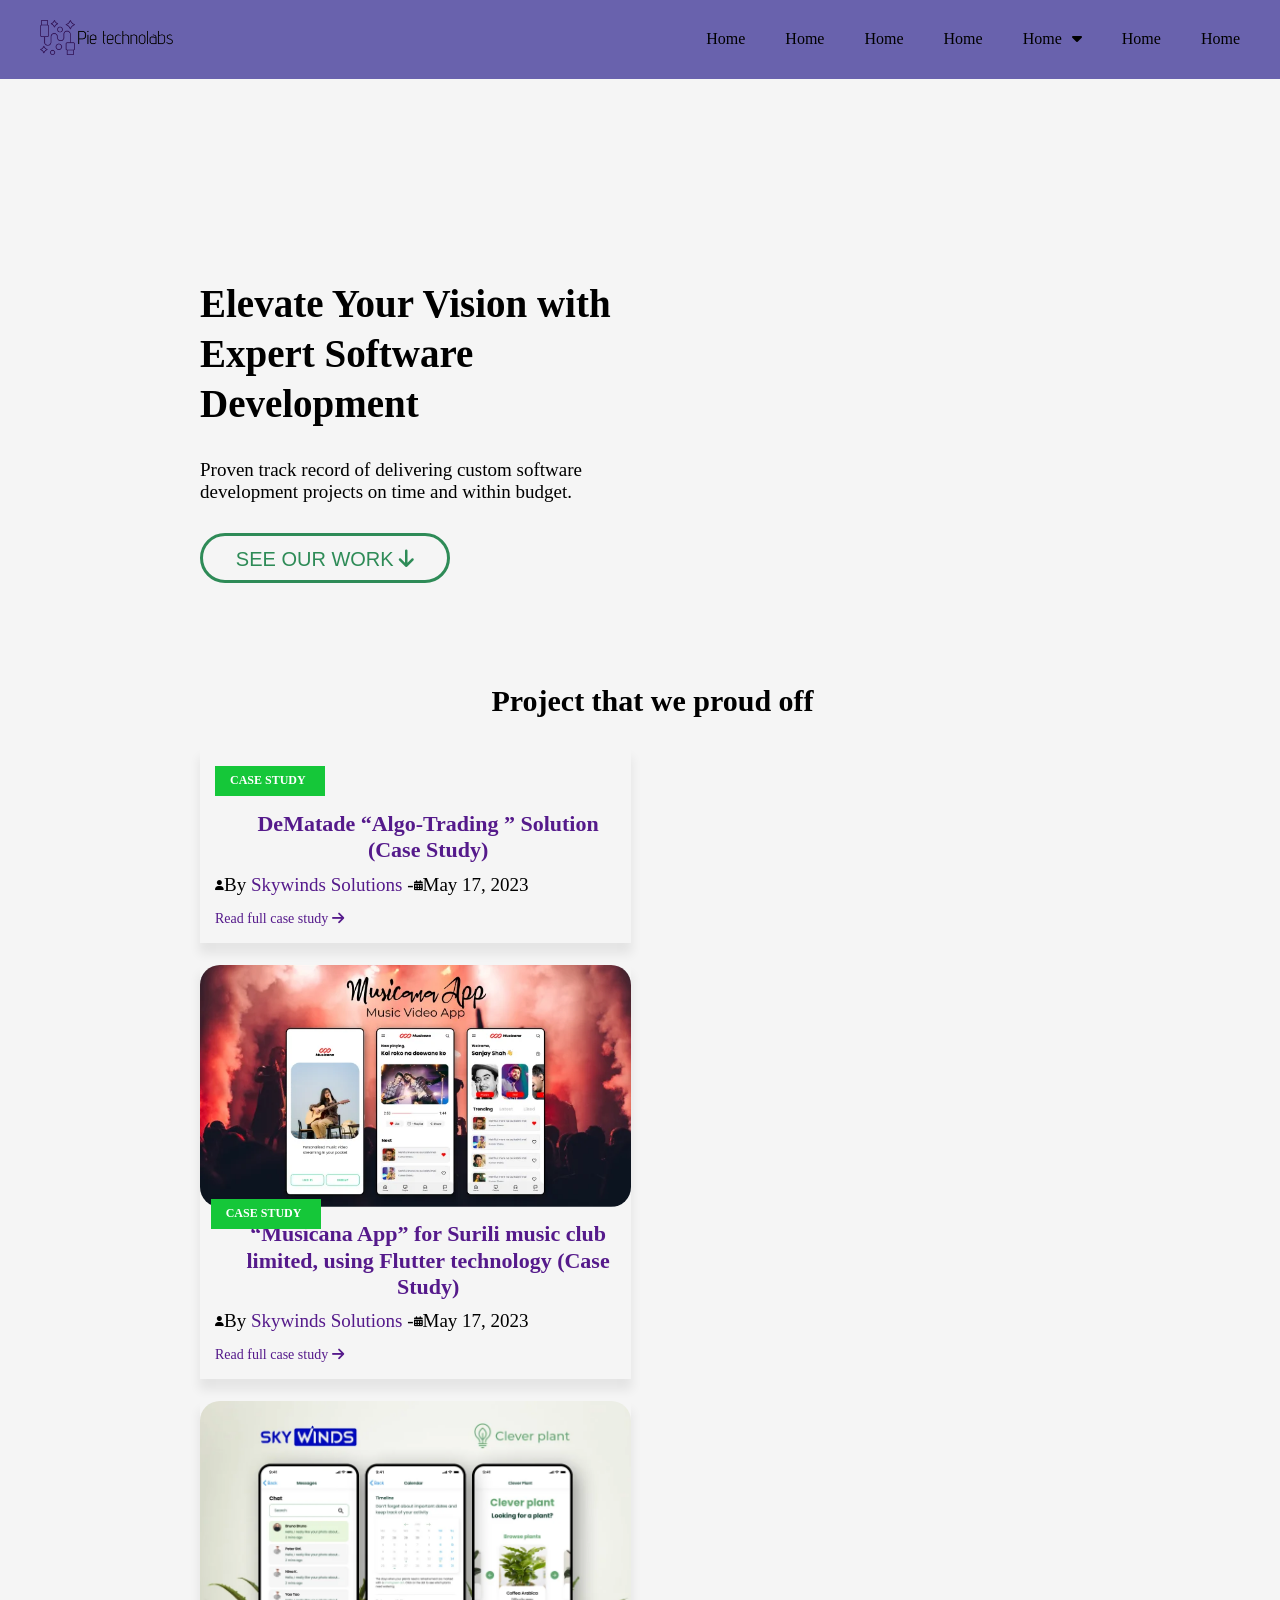
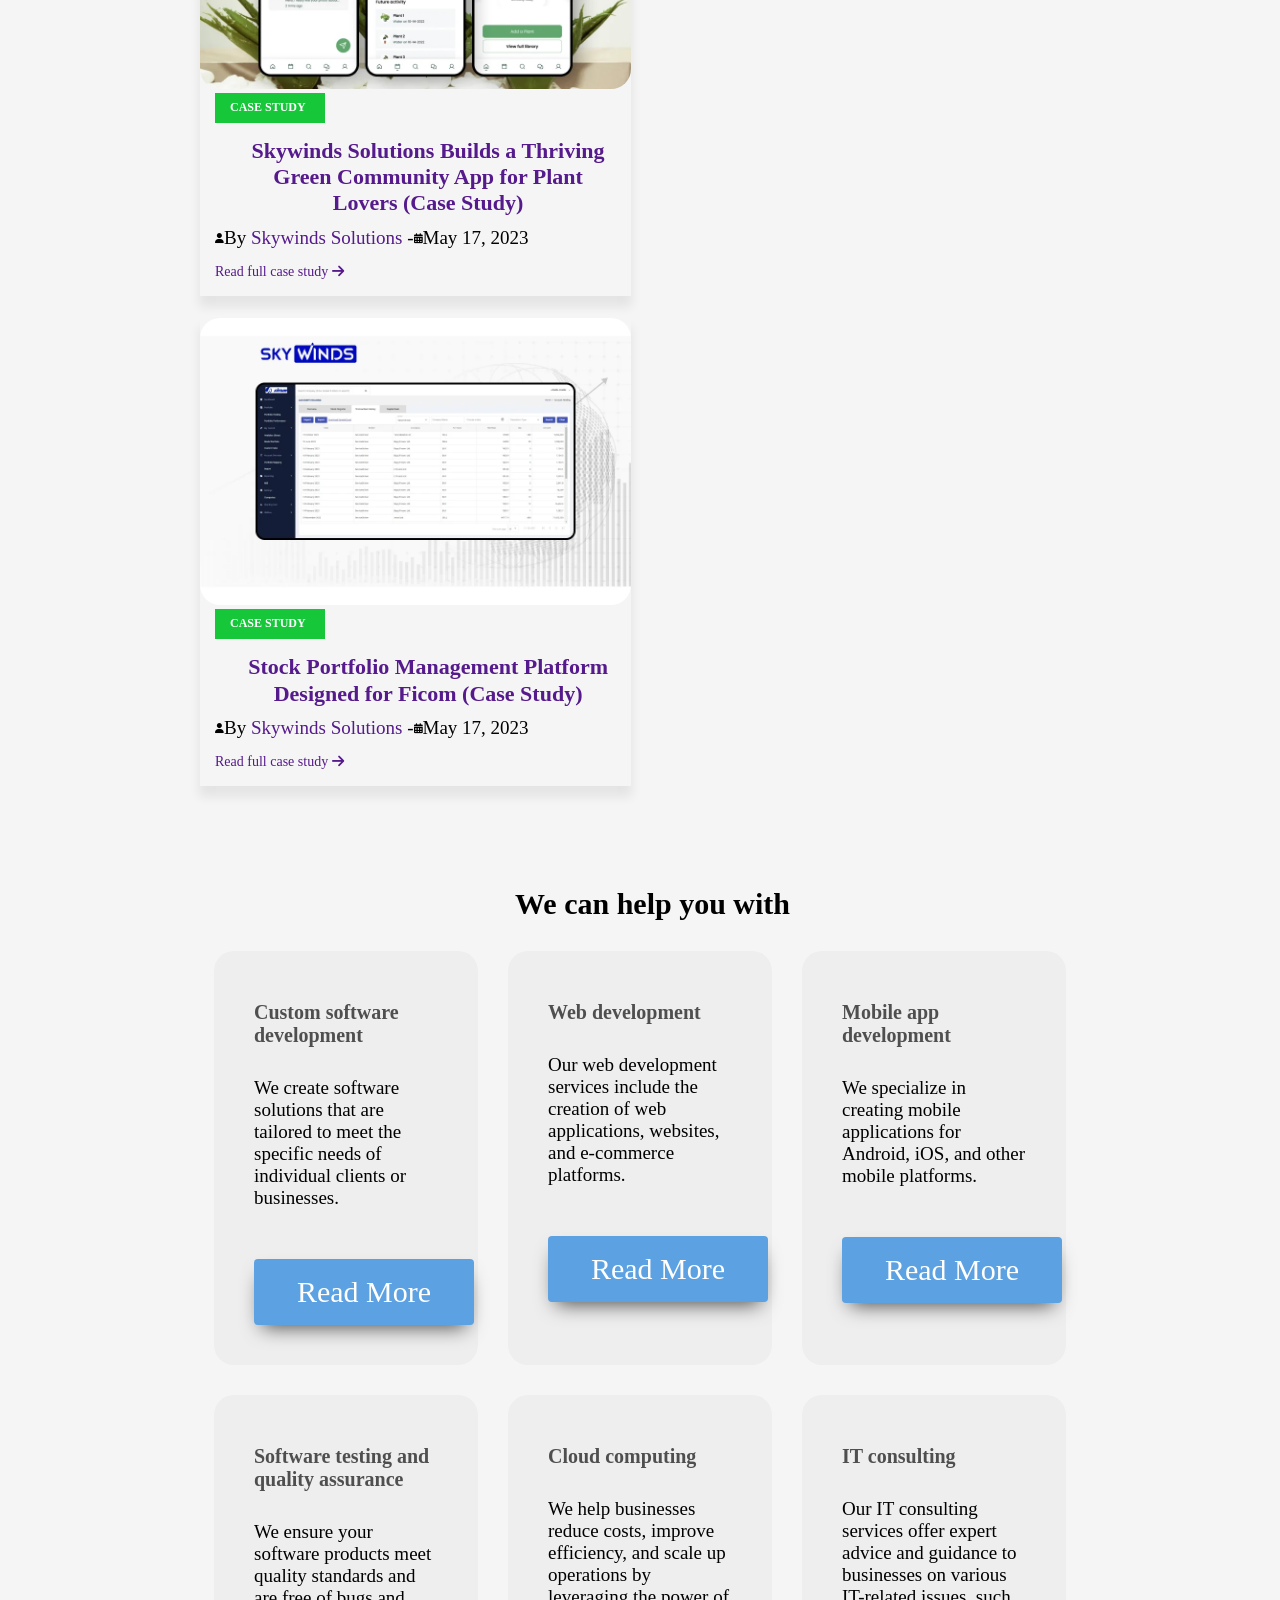
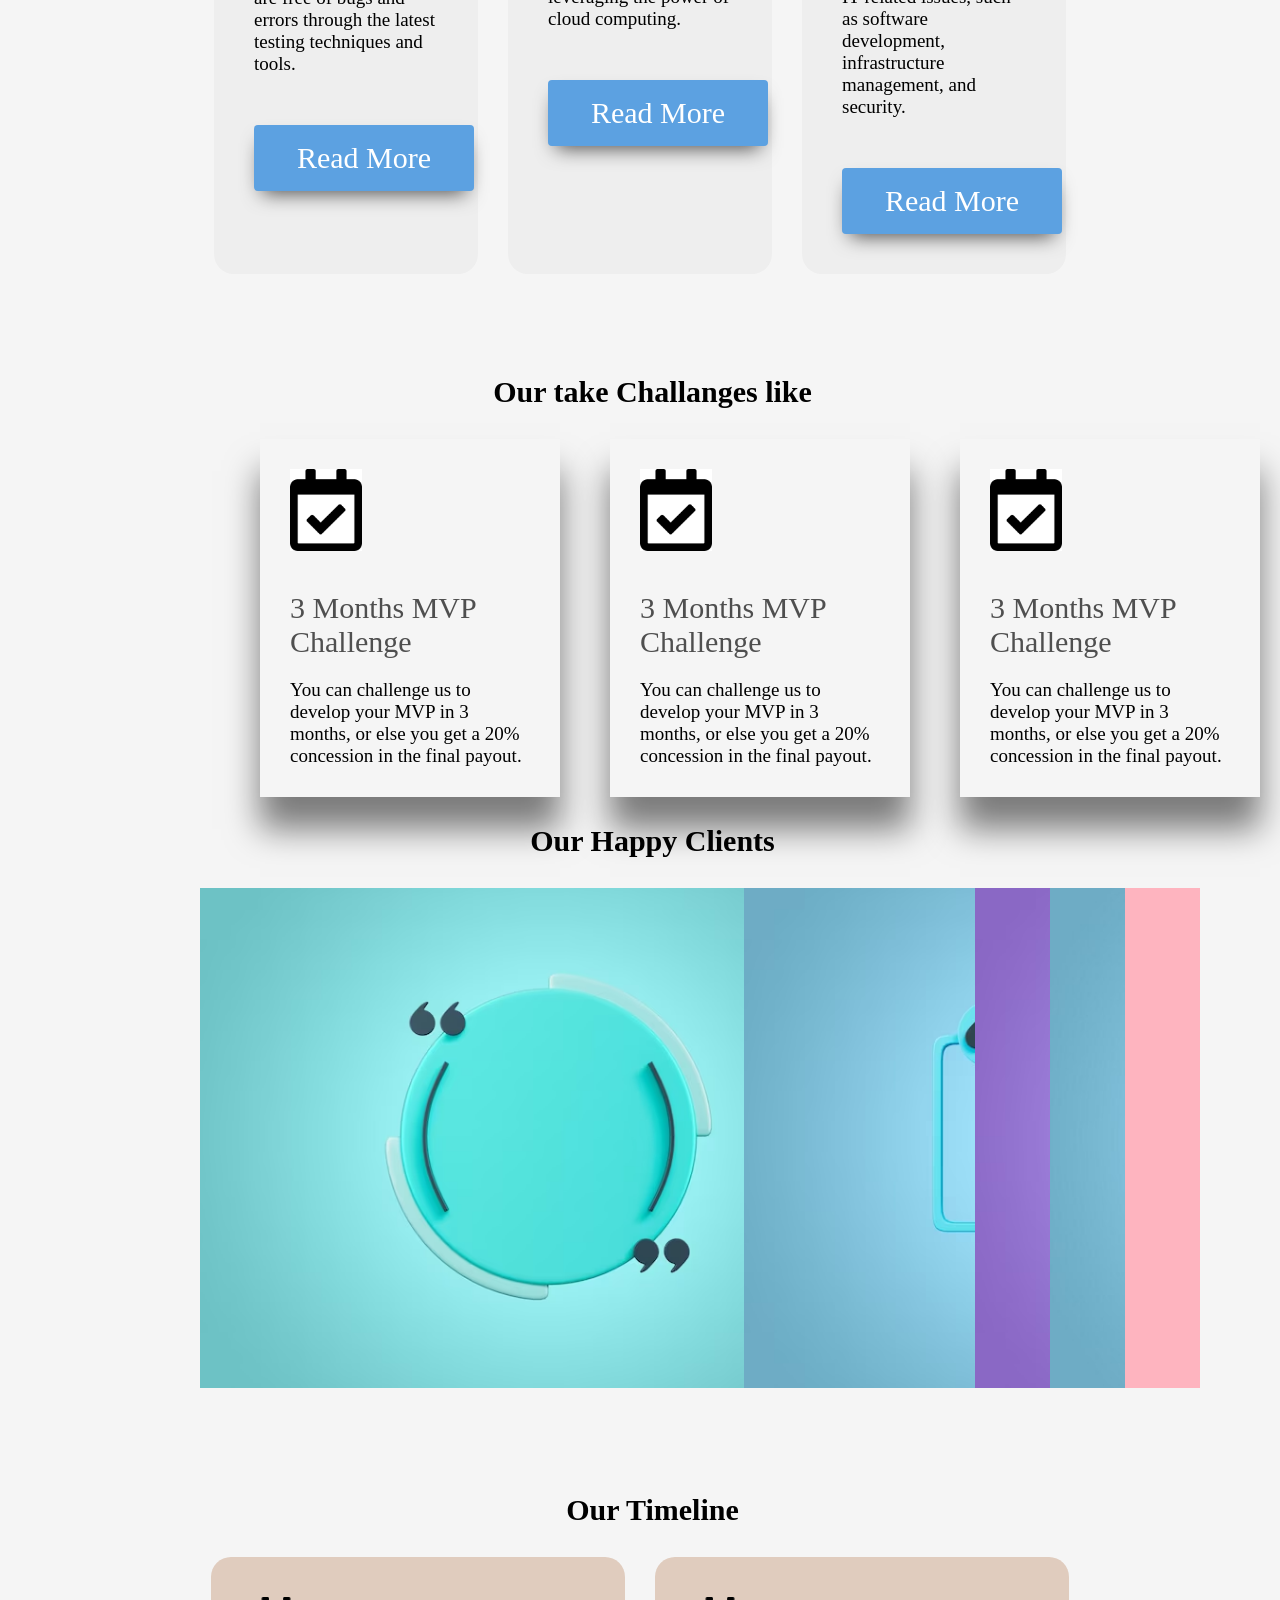
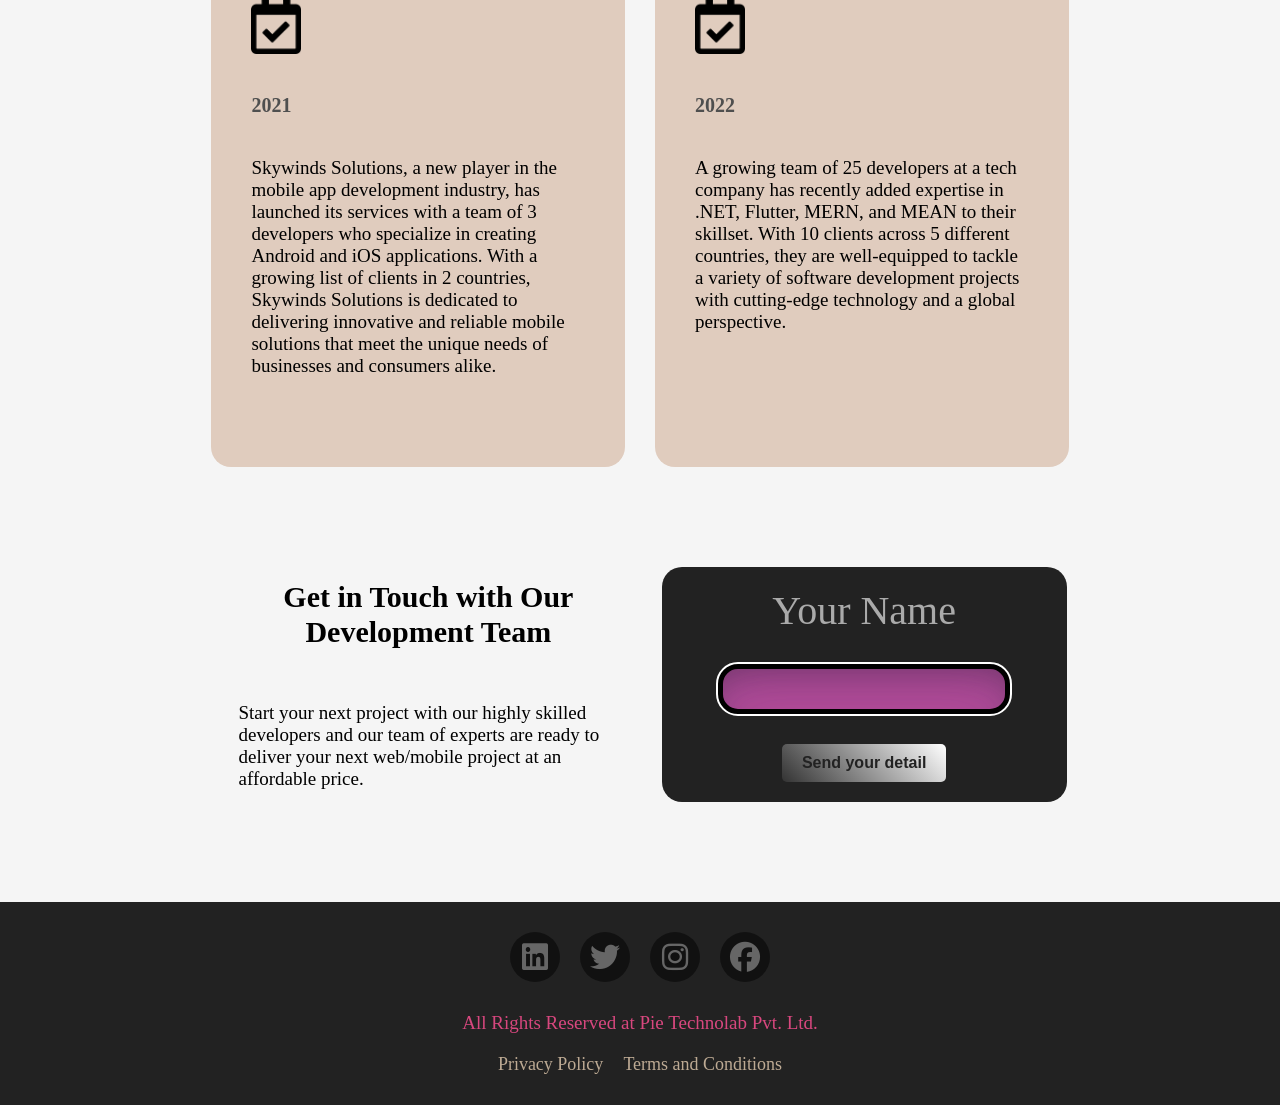
==== 01project/index.html @ 65b0c609 "pie-technolab" ====
<!DOCTYPE html>
<html lang="en">
  <head>
    <meta charset="UTF-8" />
    <meta name="viewport" content="width=device-width, initial-scale=1.0" />
    <title>Document</title>
    <!-- bootstrap css  -->
    <!-- <link
      href="https://cdn.jsdelivr.net/npm/bootstrap@5.3.2/dist/css/bootstrap.min.css"
      rel="stylesheet"
      integrity="sha384-T3c6CoIi6uLrA9TneNEoa7RxnatzjcDSCmG1MXxSR1GAsXEV/Dwwykc2MPK8M2HN"
      crossorigin="anonymous"
    /> -->
    <link rel="preconnect" href="https://fonts.googleapis.com" />
    <link rel="preconnect" href="https://fonts.gstatic.com" crossorigin />
    <link
      href="https://fonts.googleapis.com/css2?family=Merriweather+Sans&display=swap"
      rel="stylesheet"
    />
    <link
      rel="stylesheet"
      href="https://cdnjs.cloudflare.com/ajax/libs/font-awesome/6.5.1/css/all.min.css"
      integrity="sha512-DTOQO9RWCH3ppGqcWaEA1BIZOC6xxalwEsw9c2QQeAIftl+Vegovlnee1c9QX4TctnWMn13TZye+giMm8e2LwA=="
      crossorigin="anonymous"
      referrerpolicy="no-referrer"
    />
    <link rel="stylesheet" href="css/style.css" />
    <script src="https://code.jquery.com/jquery-3.6.3.min.js"></script>
    <script type="text/javascript" src="js/accordion.js"></script>
    <link rel="stylesheet" href="style.css" />
    <link rel="stylesheet" href="responsive.css" />
  </head>
  <body>
    <nav class="nav-bar">
      <div>
        <a href=""
          ><img
            src="../01project/image/pie-technolabs-high-resolution-logo-transparent (1).png"
            alt=""
            class="nav-logo"
        /></a>
      </div>
      <ul class="div-ul">
        <li><a href="">Home</a></li>
        <li><a href="">Home</a></li>
        <li><a href="">Home</a></li>
        <li><a href="">Home</a></li>
        <li class="nav-li" onclick="dropDown()">
          <a href="#">Home <i class="fa-solid fa-caret-down"></i></a>
          <ul id="sub-menu">
            <li><a href="#">home</a></li>
            <li><a href="#">home</a></li>
            <li><a href="#">home</a></li>
            <li><a href="#">home</a></li>
          </ul>
        </li>
        <li><a href="">Home</a></li>
        <li><a href="">Home</a></li>
      </ul>
    </nav>
    <div class="container container-1">
      <div class="text-1">
        <h1>Elevate Your Vision with Expert Software Development</h1>
        <p>
          Proven track record of delivering custom software development projects
          on time and within budget.
        </p>
        <a href="" class="work-button">
          See our Work <i class="fa-solid fa-arrow-down"></i>
        </a>
      </div>
      <div class="container-one-img">
        <img
          src="https://skywinds.tech/wp-content/uploads/2023/05/New-Banner-Image.jpg"
          alt=""
          class="banner-1"
        />
      </div>
    </div>
    <div class="container container-2">
      <h2>Project that we proud off</h2>
      <div class="card-container">
        <div class="card-main">
          <div class="stock-img-container">
            <a href=""
              ><img
                src="https://skywinds.tech/wp-content/uploads/2023/05/MicrosoftTeams-image-160-scaled.jpg"
                alt=""
                class="stock-img"
            /></a>
          </div>
          <a href="" class="case-study-a">CASE STUDY</a>
          <div class="card-contain">
            <a href="">
              <h2 class="h2-card">
                DeMatade “Algo-Trading ” Solution (Case Study)
              </h2></a
            >
            <div class="user-date">
              <i class="fa-solid fa-user"></i>
              <p>By <a href="">Skywinds Solutions </a>-</p>

              <i class="fa-solid fa-calendar-days"></i>
              <p>May 17, 2023</p>
            </div>
            <div class="right-arrow">
              <a href=""
                >Read full case study
                <i class="fa-solid fa-arrow-right"></i>
              </a>
            </div>
          </div>
        </div>
        <div class="card-main">
          <div></div>
          <div class="xyz">
            <a href=""
              ><img
                src="../01project/image/Musicana-Case-Study-V2.png"
                alt=""
                class="stock-img music-img"
            /></a>
          </div>
          <a href="" class="case-study-a new-abc">CASE STUDY</a>
          <div class="card-contain">
            <a href="">
              <h2 class="h2-card">
                “Musicana App” for Surili music club limited, using Flutter
                technology (Case Study)
              </h2></a
            >
            <div class="user-date">
              <i class="fa-solid fa-user"></i>
              <p>By <a href="">Skywinds Solutions </a>-</p>

              <i class="fa-solid fa-calendar-days"></i>
              <p>May 17, 2023</p>
            </div>
            <div class="right-arrow">
              <a href=""
                >Read full case study
                <i class="fa-solid fa-arrow-right"></i>
              </a>
            </div>
          </div>
        </div>
        <div class="card-main">
          <div></div>
          <div class="xyz">
            <a href=""
              ><img
                src="../01project/image/Clever-Plant-Case-Study-Blog-Image.png"
                alt=""
                class="stock-img music-img"
            /></a>
          </div>
          <a href="" class="case-study-a">CASE STUDY</a>
          <div class="card-contain">
            <a href="">
              <h2 class="h2-card">
                Skywinds Solutions Builds a Thriving Green Community App for
                Plant Lovers (Case Study)
              </h2></a
            >
            <div class="user-date">
              <i class="fa-solid fa-user"></i>
              <p>By <a href="">Skywinds Solutions </a>-</p>

              <i class="fa-solid fa-calendar-days"></i>
              <p>May 17, 2023</p>
            </div>
            <div class="right-arrow">
              <a href=""
                >Read full case study <i class="fa-solid fa-arrow-right"></i
              ></a>
            </div>
          </div>
        </div>
        <div class="card-main">
          <div></div>
          <div class="xyz">
            <a href=""
              ><img
                src="../01project/image/Ficom.jpg"
                alt=""
                class="stock-img music-img"
            /></a>
          </div>
          <a href="" class="case-study-a">CASE STUDY</a>
          <div class="card-contain">
            <a href="">
              <h2 class="h2-card">
                Stock Portfolio Management Platform Designed for Ficom (Case
                Study)
              </h2></a
            >
            <div class="user-date">
              <i class="fa-solid fa-user"></i>
              <p>By <a href="">Skywinds Solutions </a>-</p>

              <i class="fa-solid fa-calendar-days"></i>
              <p>May 17, 2023</p>
            </div>
            <div class="right-arrow">
              <a href=""
                >Read full case study <i class="fa-solid fa-arrow-right"></i
              ></a>
            </div>
          </div>
        </div>
      </div>
    </div>
    <div class="container container-3">
      <h2>We can help you with</h2>
      <div class="poster-container">
        <div class="poster">
          <h3>Custom software development</h3>
          <p>
            We create software solutions that are tailored to meet the specific
            needs of individual clients or businesses.
          </p>
          <div class="blue-button">
            <a href="">Read More </a>
          </div>
        </div>
        <div class="poster">
          <h3>Web development</h3>
          <p>
            Our web development services include the creation of web
            applications, websites, and e-commerce platforms.
          </p>
          <div class="blue-button">
            <a href="">Read More </a>
          </div>
        </div>
        <div class="poster">
          <h3>Mobile app development</h3>
          <p>
            We specialize in creating mobile applications for Android, iOS, and
            other mobile platforms.
          </p>
          <div class="blue-button">
            <a href="">Read More </a>
          </div>
        </div>
        <div class="poster">
          <h3>Software testing and quality assurance</h3>
          <p>
            We ensure your software products meet quality standards and are free
            of bugs and errors through the latest testing techniques and tools.
          </p>
          <div class="blue-button">
            <a href="">Read More </a>
          </div>
        </div>
        <div class="poster">
          <h3>Cloud computing</h3>
          <p>
            We help businesses reduce costs, improve efficiency, and scale up
            operations by leveraging the power of cloud computing.
          </p>
          <div class="blue-button">
            <a href="">Read More </a>
          </div>
        </div>
        <div class="poster">
          <h3>IT consulting</h3>
          <p>
            Our IT consulting services offer expert advice and guidance to
            businesses on various IT-related issues, such as software
            development, infrastructure management, and security.
          </p>
          <div class="blue-button">
            <a href="">Read More </a>
          </div>
        </div>
      </div>
    </div>
    <div class="container container-4">
      <h2>Our take Challanges like</h2>
      <div class="main-card">
        <div class="card">
          <div class="card-content card-front">
            <img
              src="../01project/image/download.png"
              alt=""
              class="calender-img"
            />
            <div class="card-body">
              <h3>3 Months MVP Challenge</h3>
              <p>
                You can challenge us to develop your MVP in 3 months, or else
                you get a 20% concession in the final payout.
              </p>
            </div>
          </div>
          <div class="card-content card-back">
            <img
              src="../01project/image/download.png"
              alt=""
              class="calender-img"
            />
            <div class="card-body">
              <h3>3 Months MVP Challenge</h3>
              <p>
                You can challenge us to develop your MVP in 3 months, or else
                you get a 20% concession in the final payout.
              </p>
            </div>
          </div>
        </div>
      </div>
      <div class="main-card">
        <div class="card">
          <div class="card-content card-front card-more">
            <img
              src="../01project/image/download.png"
              alt=""
              class="calender-img"
            />
            <div class="card-body">
              <h3>3 Months MVP Challenge</h3>
              <p>
                You can challenge us to develop your MVP in 3 months, or else
                you get a 20% concession in the final payout.
              </p>
            </div>
          </div>
          <div class="card-content card-back card-more">
            <img
              src="../01project/image/download.png"
              alt=""
              class="calender-img"
            />
            <div class="card-body">
              <h3>3 Months MVP Challenge</h3>
              <p>
                You can challenge us to develop your MVP in 3 months, or else
                you get a 20% concession in the final payout.
              </p>
            </div>
          </div>
        </div>
      </div>
      <div class="main-card">
        <div class="card">
          <div class="card-content card-front card-again">
            <img
              src="../01project/image/download.png"
              alt=""
              class="calender-img"
            />
            <div class="card-body">
              <h3>3 Months MVP Challenge</h3>
              <p>
                You can challenge us to develop your MVP in 3 months, or else
                you get a 20% concession in the final payout.
              </p>
            </div>
          </div>
          <div class="card-content card-back card-again">
            <img
              src="../01project/image/download.png"
              alt=""
              class="calender-img"
            />
            <div class="card-body">
              <h3>3 Months MVP Challenge</h3>
              <p>
                You can challenge us to develop your MVP in 3 months, or else
                you get a 20% concession in the final payout.
              </p>
            </div>
          </div>
        </div>
      </div>
    </div>

    <div class="container container-5">
      <h2>Our Happy Clients</h2>
      <div>
        <div id="carbon-block"></div>
        <script
          async
          src="https://pagead2.googlesyndication.com/pagead/js/adsbygoogle.js?client=ca-pub-2783044520727903"
          crossorigin="anonymous"
        ></script>
        <!-- jQuery_Replace_Demo -->
        <!-- <ins
          class="adsbygoogle"
          style="display: block"
          data-ad-client="ca-pub-2783044520727903"
          data-ad-slot="7325992188"
          data-ad-format="auto"
          data-full-width-responsive="true"
        ></ins> -->
        <script>
          (adsbygoogle = window.adsbygoogle || []).push({});
        </script>
      </div>
      <div id="demo"></div>
    </div>

    <script type="text/javascript">
      $.as({
        id: "demo",
        folder: "images",
        images: [
          "color-1.avif",
          "color-2.avif",
          "color-4.avif",
          "color-3.jpg",
          "color-5.avif",
        ],
        speed: 2000,
        imgWidth: 700,
      });
    </script>
    <script
      async
      src="https://www.googletagmanager.com/gtag/js?id=G-1VDDWMRSTH"
    ></script>
    <script>
      window.dataLayer = window.dataLayer || [];
      function gtag() {
        dataLayer.push(arguments);
      }
      gtag("js", new Date());
      gtag("config", "G-1VDDWMRSTH");
    </script>
    <script>
      try {
        fetch(
          new Request(
            "https://pagead2.googlesyndication.com/pagead/js/adsbygoogle.js",
            { method: "HEAD", mode: "no-cors" }
          )
        )
          .then(function (response) {
            return true;
          })
          .catch(function (e) {
            var carbonScript = document.createElement("script");
            carbonScript.src =
              "//cdn.carbonads.com/carbon.js?serve=CK7DKKQU&placement=wwwjqueryscriptnet";
            carbonScript.id = "_carbonads_js";
            document.getElementById("carbon-block").appendChild(carbonScript);
          });
      } catch (error) {
        console.log(error);
      }
    </script>

    <div class="container container-6">
      <h2>Our Timeline</h2>
      <div class="poster-container">
        <div class="poster poster-1 timeline-poster">
          <img
            src="../01project/image/download.png"
            alt=""
            class="calender-img"
          />
          <h3>2021</h3>
          <p>
            Skywinds Solutions, a new player in the mobile app development
            industry, has launched its services with a team of 3 developers who
            specialize in creating Android and iOS applications. With a growing
            list of clients in 2 countries, Skywinds Solutions is dedicated to
            delivering innovative and reliable mobile solutions that meet the
            unique needs of businesses and consumers alike.
          </p>
        </div>
        <div class="poster poster-1 timeline-poster">
          <img
            src="../01project/image/download.png"
            alt=""
            class="calender-img"
          />
          <h3>2022</h3>
          <p>
            A growing team of 25 developers at a tech company has recently added
            expertise in .NET, Flutter, MERN, and MEAN to their skillset. With
            10 clients across 5 different countries, they are well-equipped to
            tackle a variety of software development projects with cutting-edge
            technology and a global perspective.
          </p>
        </div>
      </div>
    </div>
    <div class="container container-7">
      <div class="contact-info">
        <div class="info">
          <h2>Get in Touch with Our Development Team</h2>
          <p>
            Start your next project with our highly skilled developers and our
            team of experts are ready to deliver your next web/mobile project at
            an affordable price.
          </p>
        </div>
        <div class="info label-div">
          <label for="" class="contact-label">Your Name</label>
          <input type="text" name="" id="contact-input" />
          <button class="btn">Send your detail</button>
        </div>
      </div>
    </div>
    <footer>
      <div class="footer-main">
        <div class="footer-socials">
          <a href="" class="footer-a"><i class="fa-brands fa-linkedin"></i></a>
          <a href="" class="footer-a"><i class="fa-brands fa-twitter"></i></a>
          <a href="" class="footer-a"><i class="fa-brands fa-instagram"></i></a>
          <a href="" class="footer-a"><i class="fa-brands fa-facebook"></i></a>
        </div>
        <p>All Rights Reserved at Pie Technolab Pvt. Ltd.</p>
        <div class="footer-links">
          <a href="">Privacy Policy</a>
          <a href="">Terms and Conditions</a>
        </div>
      </div>
    </footer>
    <!-- jqueryncdn -->
    <script
      src="https://code.jquery.com/jquery-3.7.1.js"
      integrity="sha256-eKhayi8LEQwp4NKxN+CfCh+3qOVUtJn3QNZ0TciWLP4="
      crossorigin="anonymous"
    ></script>

    <!-- bootstrap js  -->
    <script
      src="https://cdn.jsdelivr.net/npm/bootstrap@5.3.2/dist/js/bootstrap.bundle.min.js"
      integrity="sha384-C6RzsynM9kWDrMNeT87bh95OGNyZPhcTNXj1NW7RuBCsyN/o0jlpcV8Qyq46cDfL"
      crossorigin="anonymous"
    ></script>
    <!-- slider jq -->
    <script type="text/javascript">
      $.as({
        id: "demo",
        folder: "images",
        images: [
          "yam_1.jpg",
          "yam_2.jpg",
          "yam_3.jpg",
          "yam_4.jpg",
          "yam_5.jpg",
        ],
        speed: 2000,
        imgWidth: 700,
      });
    </script>
    <script
      async
      src="https://www.googletagmanager.com/gtag/js?id=G-1VDDWMRSTH"
    ></script>
    <script>
      window.dataLayer = window.dataLayer || [];
      function gtag() {
        dataLayer.push(arguments);
      }
      gtag("js", new Date());
      gtag("config", "G-1VDDWMRSTH");
    </script>
    <script>
      try {
        fetch(
          new Request(
            "https://pagead2.googlesyndication.com/pagead/js/adsbygoogle.js",
            { method: "HEAD", mode: "no-cors" }
          )
        )
          .then(function (response) {
            return true;
          })
          .catch(function (e) {
            var carbonScript = document.createElement("script");
            carbonScript.src =
              "//cdn.carbonads.com/carbon.js?serve=CK7DKKQU&placement=wwwjqueryscriptnet";
            carbonScript.id = "_carbonads_js";
            document.getElementById("carbon-block").appendChild(carbonScript);
          });
      } catch (error) {
        console.log(error);
      }
    </script>
    <script>
      let a = true;
      function dropDown() {
        if (a) {
          document.getElementById("sub-menu").style.display = "block";
        } else {
          document.getElementById("sub-menu").style.display = "none";
        }
        a = !a;
      }
    </script>
  </body>
</html>
---- 01project/css/style.css ----
﻿* {
  padding: 0;
  margin: 0;
}

body {
  width: 100%;
  background-color: #f5f5f5;
  font-family: "Inter";
}

h3 {
  margin: 10px 0;
  color: #4f4f4f;
  font-weight: normal;
  font-size: 30px;
}

li {
  list-style: none;
}

#demo {
  width: 1000px;
  margin: 0 auto;
}
.lead {
  font-size: 1.5rem;
  font-weight: 300;
}
/* .container { margin: 30px auto; max-width: 1000px; } */
---- 01project/style.css ----
* {
  margin: 0;
  padding: 0;
  box-sizing: border-box;
}
body {
  /* background-color: burlywood; */
}
.nav-bar {
  display: flex;
  /* justify-content: space-around; */
  align-items: center;
  justify-content: center;
  background-color: #6962ad;
  padding: 20px 40px;
  position: sticky;
  top: 0;
  z-index: 1;
}
.nav-logo {
  width: 20%;
}
.div-ul {
  display: flex;
  list-style-type: none;
  gap: 40px;
}
ul li a {
  text-decoration: none;
  color: black;
}
.nav-li a {
  display: flex;
  gap: 10px;
}
#sub-menu {
  list-style-type: none;
  position: absolute;
  top: 26px;
  left: 0px;
  display: none;
}
.nav-li {
  position: relative;
}
.container {
  margin: 100px 200px;
}
.container-1 {
  display: flex;
  /* padding: 100px; */
  /* margin-top: 50px; */
}
.container-one-img {
  width: 80%;
}
.banner-1 {
  width: 100%;
}
h1 {
  font-size: 39px;
  font-weight: 900;
  line-height: 50px;
  font-family: merriweather;
}
p {
  font-size: 19px;
}
.text-1 {
  margin: 100px 0 0 0px;
  display: flex;
  flex-direction: column;
  gap: 30px;
}
.container-one-img {
  margin: 0 59px;
}
.work-button {
  width: 210px;
  height: 50px;
  display: flex;
  /* gap: 20px; */
  justify-content: space-evenly;
  align-items: center;
  font-size: 17px;
  background-color: #0008c1;
  border: none;
  color: white;
}
.work-button {
  display: block;
  width: 250px;
  height: 50px;
  line-height: 46px;
  text-decoration: none;
  text-align: center;
  border-radius: 50px;
  border: 3px solid seagreen;
  color: seagreen;
  font-size: 20px;
  font-family: arial;
  position: relative;
  overflow: hidden;
  background: transparent;
  text-transform: uppercase;
  transition: all 0.35s;
}

.work-button:before,
.work-button:after {
  position: absolute;
  content: "";
  width: 100%;
  height: 100%;
  top: -100%;
  left: 0;
  background: seagreen;
  z-index: -1;
  transition: all 0.35s;
}

.work-button:before {
  opacity: 0.5;
}

.work-button:after {
  transition-delay: 0.2s;
}

.work-button:hover {
  color: #fff;
}

.work-button:hover:before,
.work-button:hover:after {
  top: 0;
}
h2 {
  font-size: 30px;
  font-weight: 900;
  line-height: 35px;
  padding-bottom: 30px;
  padding-left: 25px;
  text-align: center;
}
.stock-img-container {
  width: 100%;
  overflow: hidden;
}
.stock-img {
  width: 100%;
  transition: 0.3s ease;
}
.stock-img:hover {
  transform: scale(1.1);
}
.card-main {
  box-shadow: 0 10px 10px 1px rgba(0, 0, 0, 0.07);
  display: flex;
  flex-direction: column;
  width: 49%;
  position: relative;
  overflow: hidden;
}
.case-study-a {
  width: 110px;
  height: 30px;
  /* text-transform: uppercase; */
  background-color: #15c739;
  padding: 6px 15px;
  color: #fff;
  font-size: 12px;
  line-height: 1.4;
  font-weight: 700;
  display: inline-block;
  margin-bottom: 5px;
  margin-right: 5px;
  text-decoration: none;
  margin-left: 15px;
}
.h2-card {
  font-size: 22px;
  line-height: 1.2;
  padding-bottom: 10px;
  margin: 0;
}
.card-contain {
  padding: 10px 15px 15px;
}
.user-date {
  display: flex;
  align-items: center;
  font-size: 10px;
}
.card-container {
  display: flex;
  gap: 22px;
  flex-wrap: wrap;
}
.arrow-right {
  display: flex;
  gap: 10px;
  text-decoration: none;
  font-size: 14px;
  color: #666;
  text-align: center;
  /* transition: all 0.3s; */
  margin-top: 15px;
}
.p-card {
  font-size: 15px;
}
.right-arrow {
  align-items: center;
  line-height: 1.2;
  font-size: 14px;
  color: #666;
  margin-top: 15px;
  text-decoration: none;
}
a {
  text-decoration: none;
}
.music-img {
  border-radius: 20px;
}
.new-abc {
  position: absolute;
  top: 56.5%;
  left: -1%;
}
.poster {
  width: 30%;
  background-color: #eee;
  padding: 40px;
  border-radius: 20px;
  /* margin-top: 20px; */
}
.poster:hover {
  background-color: #e0ccbe;
}
.poster h3 {
  font-size: 20px;
  font-weight: 600;
  padding-bottom: 20px;
  /* font-family: "DM Serif Display", serif; */
}
.poster p {
  margin-bottom: 50px;
}
/* .blue-button {
  width: 180px;
  height: 50px;
  background-color: #0008c1;
  display: flex;
  align-items: center;
  justify-content: center;
} */
.blue-button {
  border-radius: 4px;
  background-color: #5ca1e1;
  border: none;
  color: #fff;
  text-align: center;
  font-size: 30px;
  padding: 16px;
  width: 220px;
  transition: all 0.5s;
  cursor: pointer;
  /* margin: 36px; */
  align-items: center;
  justify-content: center;
  box-shadow: 0 10px 20px -8px rgba(0, 0, 0, 0.7);
}

.blue-button {
  cursor: pointer;
  display: inline-block;
  position: relative;
  transition: 0.5s;
}

.blue-button:after {
  content: "»";
  position: absolute;
  opacity: 0;
  top: 14px;
  right: -20px;
  transition: 0.5s;
}

.blue-button:hover {
  padding-right: 24px;
  padding-left: 8px;
  background-color: #3652ad;
}

.blue-button:hover:after {
  opacity: 1;
  right: 10px;
}
.poster a {
  color: white;
}
.poster-container {
  display: flex;
  flex-wrap: wrap;
  gap: 30px;
  justify-content: center;
  position: relative;
}
.poster-1 {
  position: relative;
  display: flex;
  flex-direction: column;
  gap: 30px;
}

.calender-img {
  width: 15%;
  mix-blend-mode: multiply;
}
.poster-1 h3 {
  padding: 0;
}
.time-line-card {
  display: flex;
  flex-direction: column;
  width: 50%;
  background-color: #eee;
  padding: 40px;
  border-radius: 20px;
}
.timeline-poster {
  width: 47%;
  overflow: hidden;
  transition: all 0.5s;
  /* box-shadow: rgba(2, 2, 245, 0.25) 0px 2px 5px -1px,
    rgba(200, 56, 56, 0.3) 0px 1px 3px -1px; */
}
.info {
  width: 46%;
  display: flex;
  flex-direction: column;
  align-items: center;
  gap: 30px;
  justify-content: space-around;
}
.info h2 {
  padding-bottom: 0;
}
.info p {
  padding-left: 25px;
}
.contact-info {
  display: flex;
  gap: 30px;
  justify-content: space-evenly;
}
.contact-label {
  font-size: 40px;
}
#contact-input {
  outline: 2px solid white;
  width: 80%;
  height: 50px;
  border-radius: 20px;
  text-align: center;
  border: 5px solid black;
  font-size: 25px;
  background-color: #b94c9c;
  box-shadow: rgba(50, 50, 93, 0.25) 0px 30px 60px -12px inset,
    rgba(0, 0, 0, 0.3) 0px 18px 36px -18px inset;
}
.contact-button {
  height: 50px;
  width: 30%;
  border-radius: 10px;
  cursor: pointer;
  font-size: 15px;
  border: none;
  box-shadow: rgba(0, 0, 0, 0.17) 0px -23px 25px 0px inset,
    rgba(0, 0, 0, 0.15) 0px -36px 30px 0px inset,
    rgba(0, 0, 0, 0.1) 0px -79px 40px 0px inset, rgba(0, 0, 0, 0.06) 0px 2px 1px,
    rgba(0, 0, 0, 0.09) 0px 4px 2px, rgba(0, 0, 0, 0.09) 0px 8px 4px,
    rgba(0, 0, 0, 0.09) 0px 16px 8px, rgba(0, 0, 0, 0.09) 0px 32px 16px;
}
.label-div {
  background-color: #222;
  color: #aaa;
  border-radius: 20px;
  padding: 20px;
}

.card {
  perspective: 1000px;
  width: 300px;
  position: relative;
}

.card-content {
  box-shadow: 0 2rem 2rem rgba(0, 0, 0, 0.5);
  transition: all 1s;
  position: absolute;
  top: 0;
  left: 0;
  width: 100%;
  backface-visibility: hidden;
  -webkit-backface-visibility: hidden;
  padding: 30px;
  display: flex;
  flex-direction: column;
  justify-content: center;
  gap: 30px;
}
.card-more {
  position: absolute;
  top: 0;
  left: 350px;
}
.card-again {
  position: absolute;
  top: 0;
  left: 700px;
}
.card-back {
  transform: rotateY(180deg);
}

.card:hover .card-front {
  transform: rotateY(-180deg);
}

.card:hover .card-back {
  transform: rotateY(0);
}

.card-content img {
  width: 30%;
  object-fit: cover;
}

.card-body h3 {
  margin-bottom: 20px;
}
.main-card {
  padding-left: 60px;
}
.container-5 {
  margin-top: 30%;
}
/* slider */
.download {
  padding: 1.25rem;
  border: 0;
  border-radius: 3px;
  background-color: #4f46e5;
  color: #fff;
  cursor: pointer;
  text-decoration: none;
}
.download:hover {
  color: #fff;
}
#carbonads {
  display: block;
  overflow: hidden;
  max-width: 728px;
  position: relative;
  font-size: 22px;
  box-sizing: content-box;
}
#carbonads > span {
  display: block;
}
#carbonads a {
  color: #4f46e5;
  text-decoration: none;
}
#carbonads a:hover {
  color: #4f46e5;
}
.carbon-wrap {
  display: flex;
  align-items: center;
}
.carbon-img {
  display: block;
  margin: 0;
  line-height: 1;
}
.carbon-img img {
  display: block;
  height: 90px;
  width: auto;
}
.carbon-text {
  display: block;
  padding: 0 1em;
  line-height: 1.35;
  text-align: left;
}
.carbon-poweredby {
  display: block;
  position: absolute;
  bottom: 0;
  right: 0;
  padding: 6px 10px;
  text-align: center;
  text-transform: uppercase;
  letter-spacing: 0.5px;
  font-weight: 600;
  font-size: 8px;
  border-top-left-radius: 4px;
  line-height: 1;
  color: #aaa !important;
}
.ac-slider-item img {
  height: 500px;
  /* width: 500px; */
  object-fit: cover;
}
@media only screen and (min-width: 320px) and (max-width: 759px) {
  .carbon-text {
    font-size: 14px;
  }
}

/* footer */
.footer-a {
  height: 50px;
  width: 50px;
  border-radius: 50%;
  background-color: #111;
  font-size: 30px;
  display: flex;
  justify-content: center;
  align-items: center;
  color: #666;
  position: relative;
  transition: 0.5s;
}

/* .footer-a::before {
  content: "";
  position: absolute;
  top: 0;
  left: 0;
  width: 100%;
  height: 100%;
  border-radius: 50%;
  background: #ffee10;
  transition: 0.5s;
  transform: scale(0.9);
  z-index: -1;
} */

/* .footer-a:hover::before {
  transform: scale(1.1);
  box-shadow: 0 0 15px #ffee10;
} */

.footer-a:hover {
  color: #ec4c89;
  /* box-shadow: 0 0 5px #ffee10;
  text-shadow: 0 0 5px #ffee10; */
  box-shadow: 0 0 9px 7px #b94c9c;
  text-shadow: 0px 0px 20px #df10ff;
}
.footer-socials {
  display: flex;
  justify-content: center;
  gap: 20px;
  padding-bottom: 10px;
}

.footer-main {
  display: flex;
  flex-direction: column;
  align-items: center;
  gap: 20px;
}
.footer-links {
  display: flex;
  gap: 20px;
  font-size: 18px;

  /* padding-bottom: 30px; */
}
footer {
  background-color: #222;
  padding: 30px 0;
}
.footer-links a {
  color: bisque;
  opacity: 0.7;
}
.footer-main p {
  color: #ec4c89;
  opacity: 0.9;
}
.poster-container .timeline-poster {
  background-color: #e0ccbe;
}
.timeline-poster:hover {
  /* background-color: #eee; */
  transform: scale(0.9);
  box-shadow: #b94c9c78 0px 2px 12px 5px,
    rgba(200, 56, 56, 0.3) 0px 1px 3px -1px;
}
/* buttton */
.btn {
  display: inline-block;
  position: relative;
  padding: 10px 20px;
  text-decoration: none;
  color: #222;
  font-size: 16px;
  font-weight: bold;
  border: none;
  border-radius: 5px;
  overflow: hidden;
  background: linear-gradient(45deg, #333, #fff);
  transition: background 0.3s ease, color 0.3s ease;
}

/* Button hover animation */
.btn::before {
  content: "";
  position: absolute;
  width: 0%;
  height: 2px;
  bottom: 0;
  left: 0;
  background: #fff;
  transition: width 0.3s ease;
}

.btn:hover {
  background: linear-gradient(45deg, #2980b9, #9b59b6);
  color: #fff;
}

.btn:hover::before {
  width: 100%;
}

.btn::after {
  content: "";
  position: absolute;
  width: 100%;
  height: 100%;
  top: 0;
  left: 0;
  background: rgba(0, 0, 0, 0.1);
  transform: translateY(100%);
  transition: transform 0.3s ease;
  z-index: -1;
}

.btn:hover::after {
  transform: translateY(0);
}
---- 01project/responsive.css ----
/* 576 */
@media (max-width: 576px) {
}
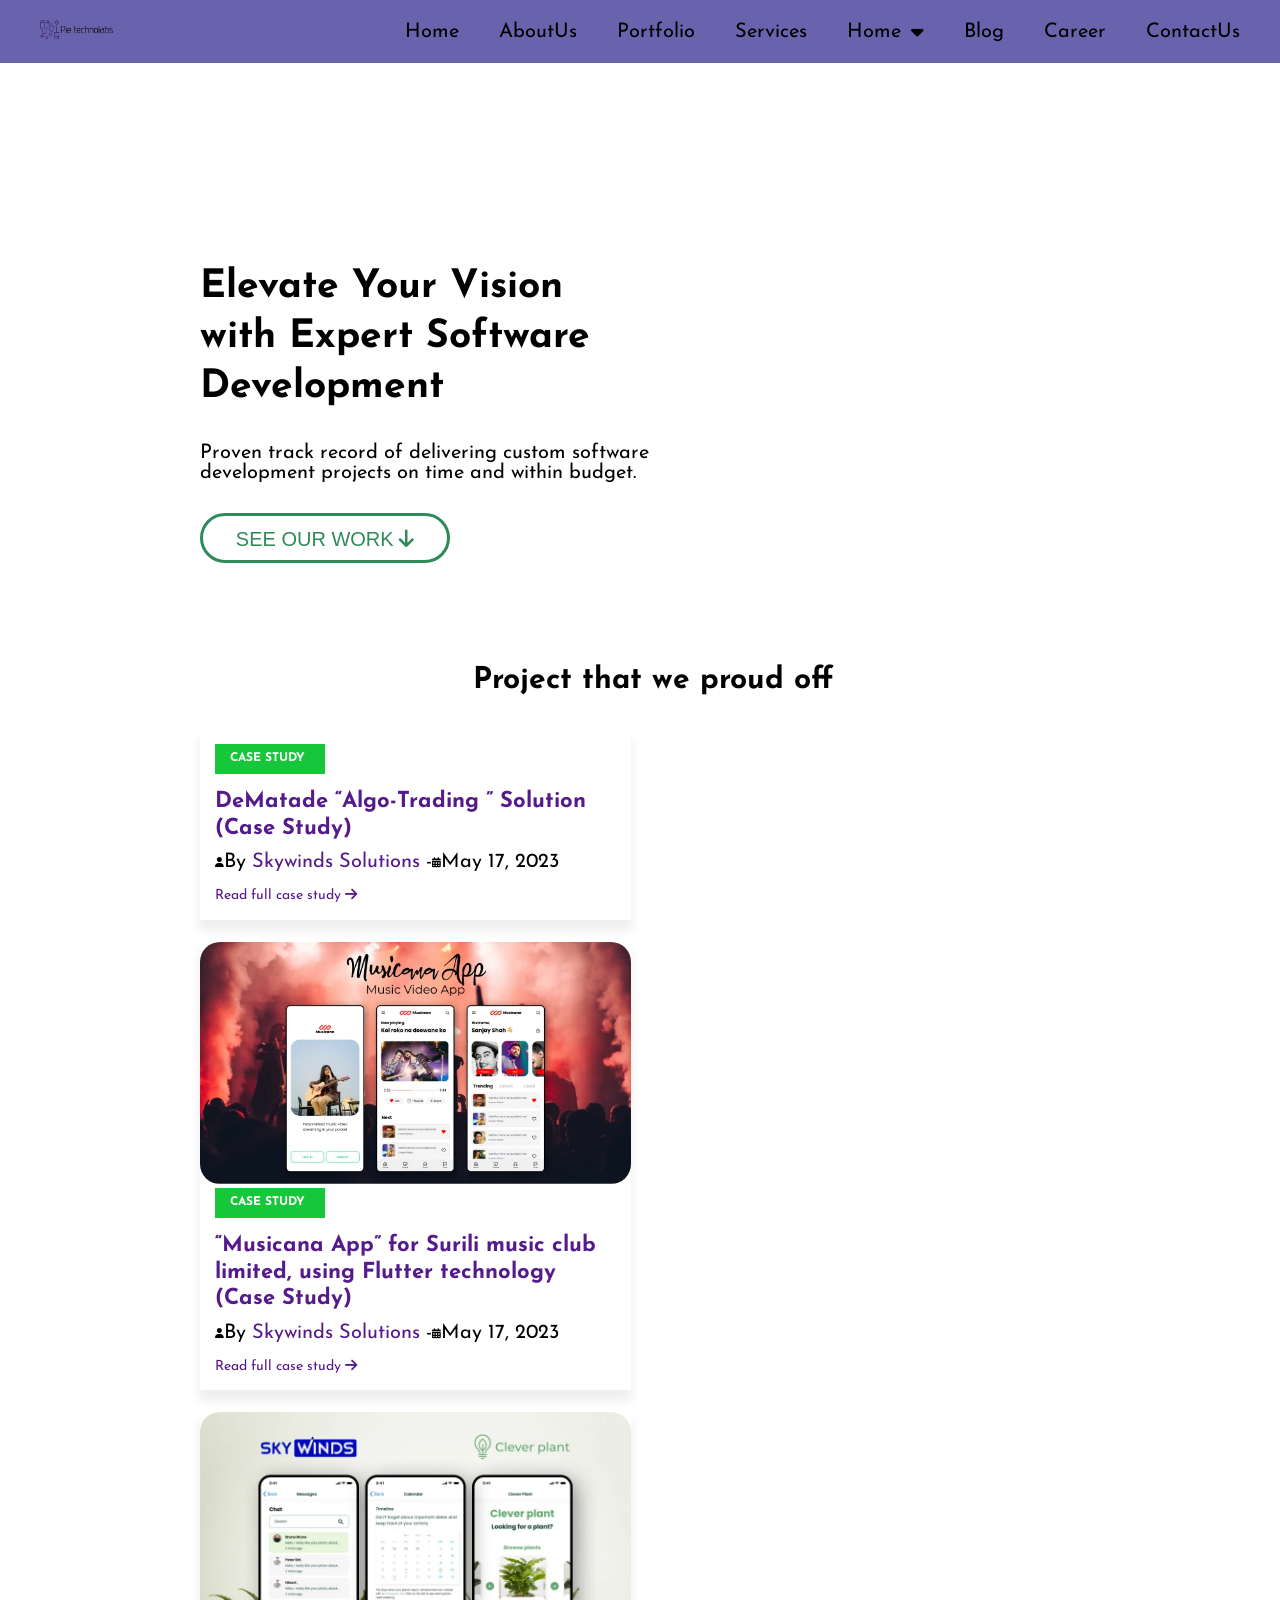
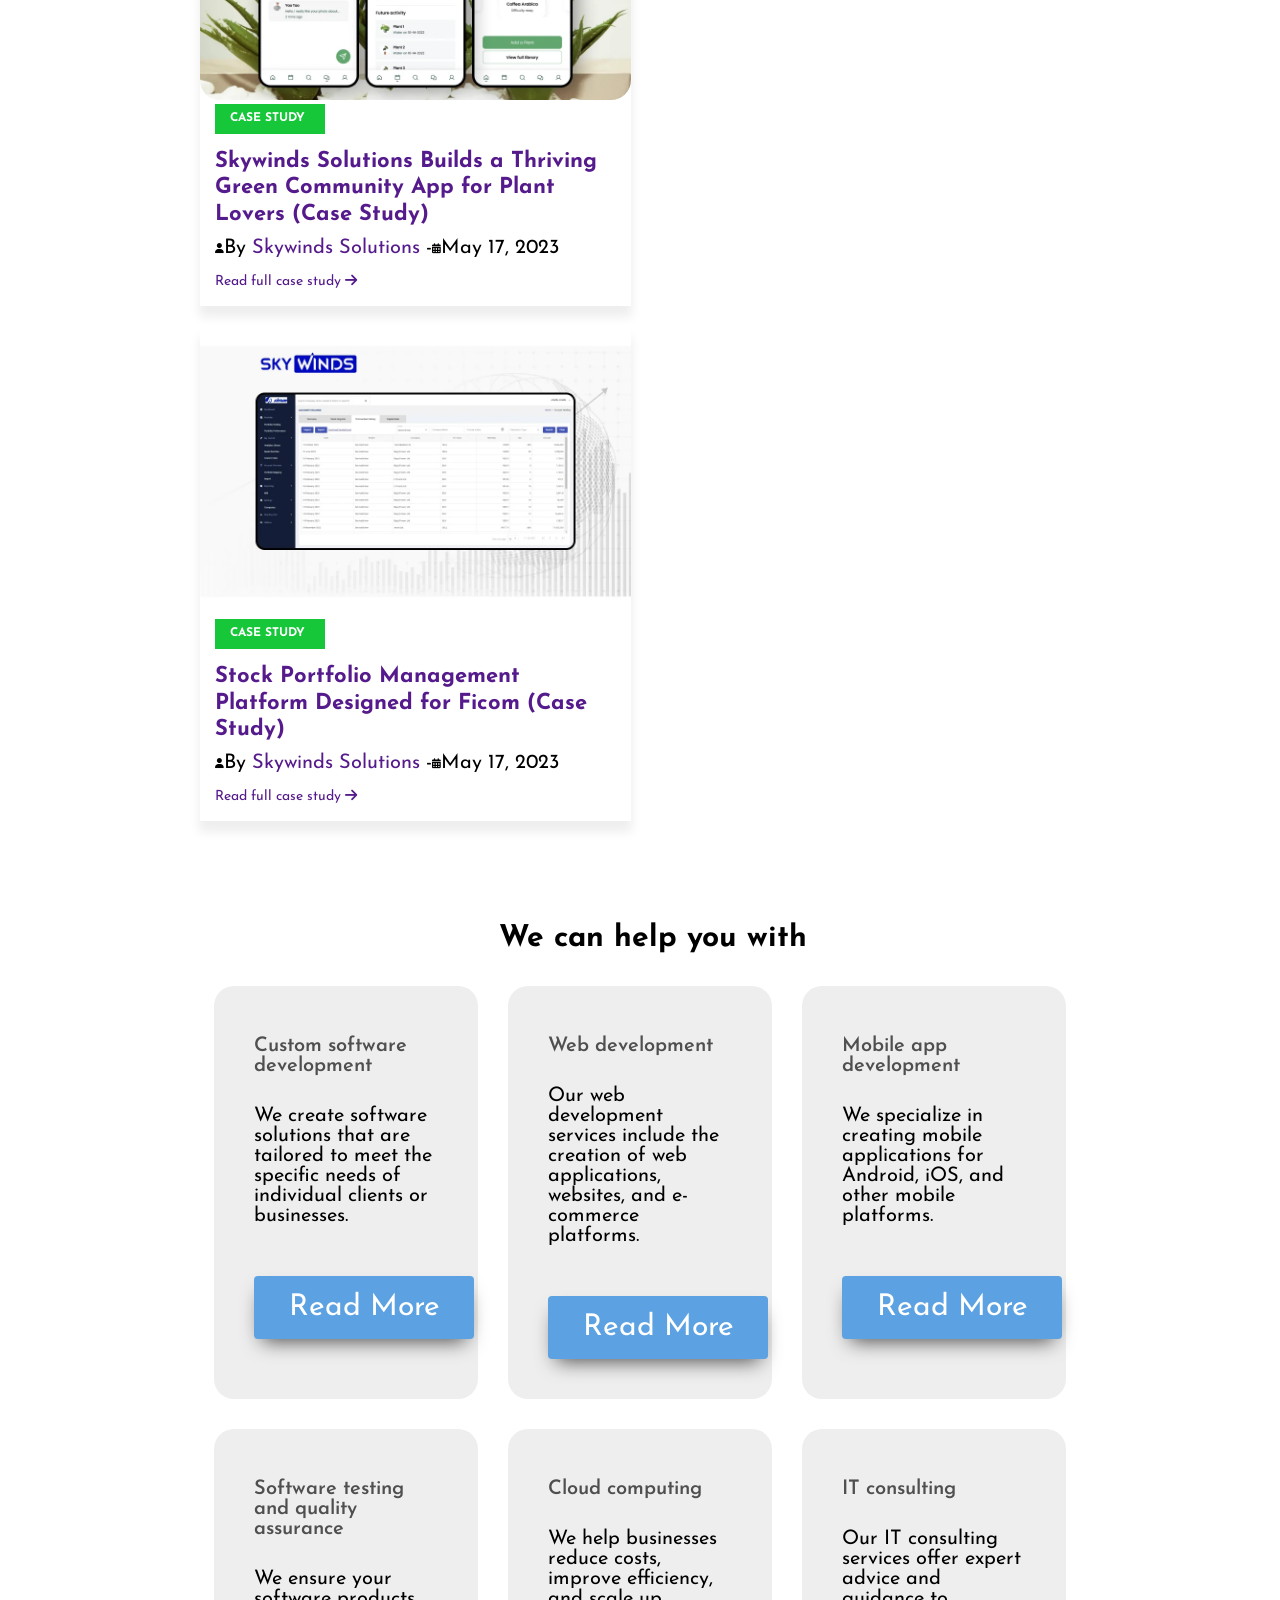
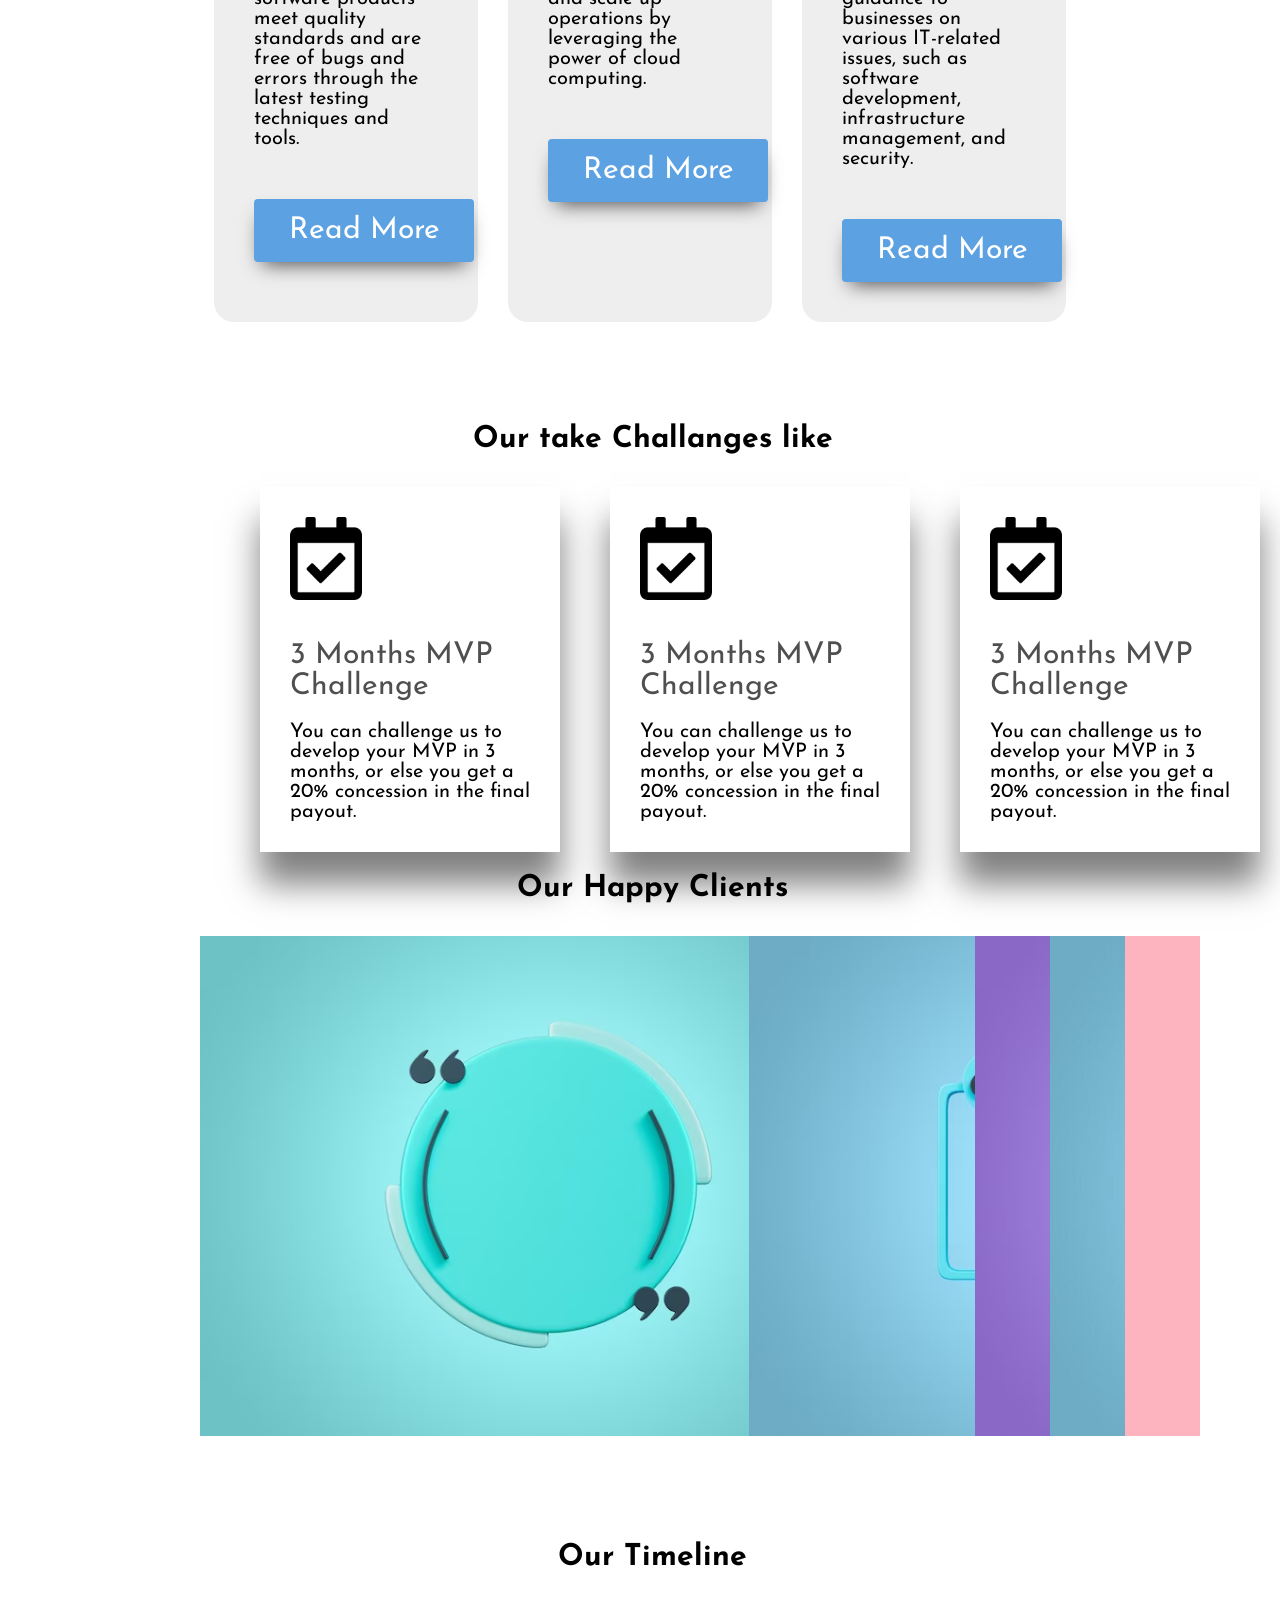
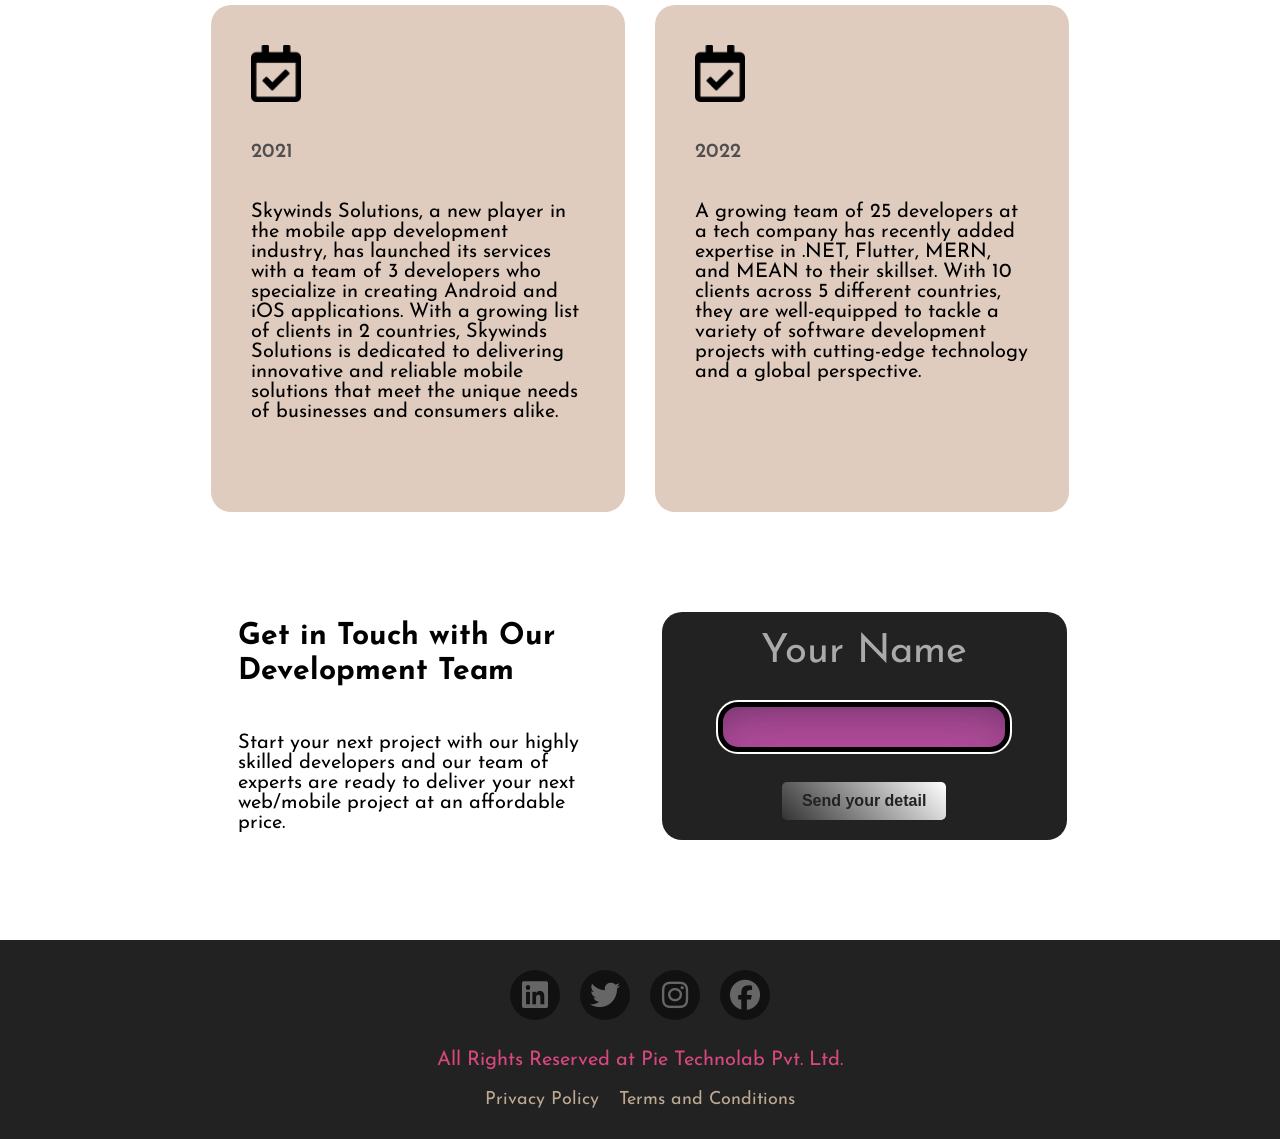
==== commit 77852468: "pie-technolab" ====
--- a/01project/index.html
+++ b/01project/index.html
@@ -14,7 +14,7 @@
     <link rel="preconnect" href="https://fonts.googleapis.com" />
     <link rel="preconnect" href="https://fonts.gstatic.com" crossorigin />
     <link
-      href="https://fonts.googleapis.com/css2?family=Merriweather+Sans&display=swap"
+      href="https://fonts.googleapis.com/css2?family=Josefin+Sans&family=Merriweather+Sans&display=swap"
       rel="stylesheet"
     />
     <link
@@ -42,9 +42,9 @@
       </div>
       <ul class="div-ul">
         <li><a href="">Home</a></li>
-        <li><a href="">Home</a></li>
-        <li><a href="">Home</a></li>
-        <li><a href="">Home</a></li>
+        <li><a href="">AboutUs</a></li>
+        <li><a href="">Portfolio</a></li>
+        <li><a href="">Services</a></li>
         <li class="nav-li" onclick="dropDown()">
           <a href="#">Home <i class="fa-solid fa-caret-down"></i></a>
           <ul id="sub-menu">
@@ -54,8 +54,9 @@
             <li><a href="#">home</a></li>
           </ul>
         </li>
-        <li><a href="">Home</a></li>
-        <li><a href="">Home</a></li>
+        <li><a href="">Blog</a></li>
+        <li><a href="">Career</a></li>
+        <li><a href="">ContactUs</a></li>
       </ul>
     </nav>
     <div class="container container-1">
@@ -512,7 +513,7 @@
           <a href="" class="footer-a"><i class="fa-brands fa-instagram"></i></a>
           <a href="" class="footer-a"><i class="fa-brands fa-facebook"></i></a>
         </div>
-        <p>All Rights Reserved at Pie Technolab Pvt. Ltd.</p>
+        <p class="rights">All Rights Reserved at Pie Technolab Pvt. Ltd.</p>
         <div class="footer-links">
           <a href="">Privacy Policy</a>
           <a href="">Terms and Conditions</a>
--- a/01project/style.css
+++ b/01project/style.css
@@ -4,7 +4,8 @@
   box-sizing: border-box;
 }
 body {
-  /* background-color: burlywood; */
+  font-family: Josefin Sans;
+  background-color: white;
 }
 .nav-bar {
   display: flex;
@@ -28,6 +29,8 @@
 ul li a {
   text-decoration: none;
   color: black;
+  font-family: Josefin Sans;
+  font-size: 20px;
 }
 .nav-li a {
   display: flex;
@@ -61,10 +64,10 @@
   font-size: 39px;
   font-weight: 900;
   line-height: 50px;
-  font-family: merriweather;
+  font-family: Josefin Sans;
 }
 p {
-  font-size: 19px;
+  font-size: 20px;
 }
 .text-1 {
   margin: 100px 0 0 0px;
@@ -142,6 +145,7 @@
   padding-bottom: 30px;
   padding-left: 25px;
   text-align: center;
+  font-family: Josefin Sans;
 }
 .stock-img-container {
   width: 100%;
@@ -183,6 +187,8 @@
   line-height: 1.2;
   padding-bottom: 10px;
   margin: 0;
+  padding-left: 0;
+  text-align: start;
 }
 .card-contain {
   padding: 10px 15px 15px;
@@ -224,11 +230,7 @@
 .music-img {
   border-radius: 20px;
 }
-.new-abc {
-  position: absolute;
-  top: 56.5%;
-  left: -1%;
-}
+
 .poster {
   width: 30%;
   background-color: #eee;
@@ -348,6 +350,7 @@
 }
 .info h2 {
   padding-bottom: 0;
+  text-align: start;
 }
 .info p {
   padding-left: 25px;
@@ -359,6 +362,7 @@
 }
 .contact-label {
   font-size: 40px;
+  font-family: Josefin Sans;
 }
 #contact-input {
   outline: 2px solid white;
@@ -661,3 +665,9 @@
 .btn:hover::after {
   transform: translateY(0);
 }
+.rights {
+  font-family: Josefin Sans;
+}
+.footer-links a {
+  font-family: Josefin Sans;
+}
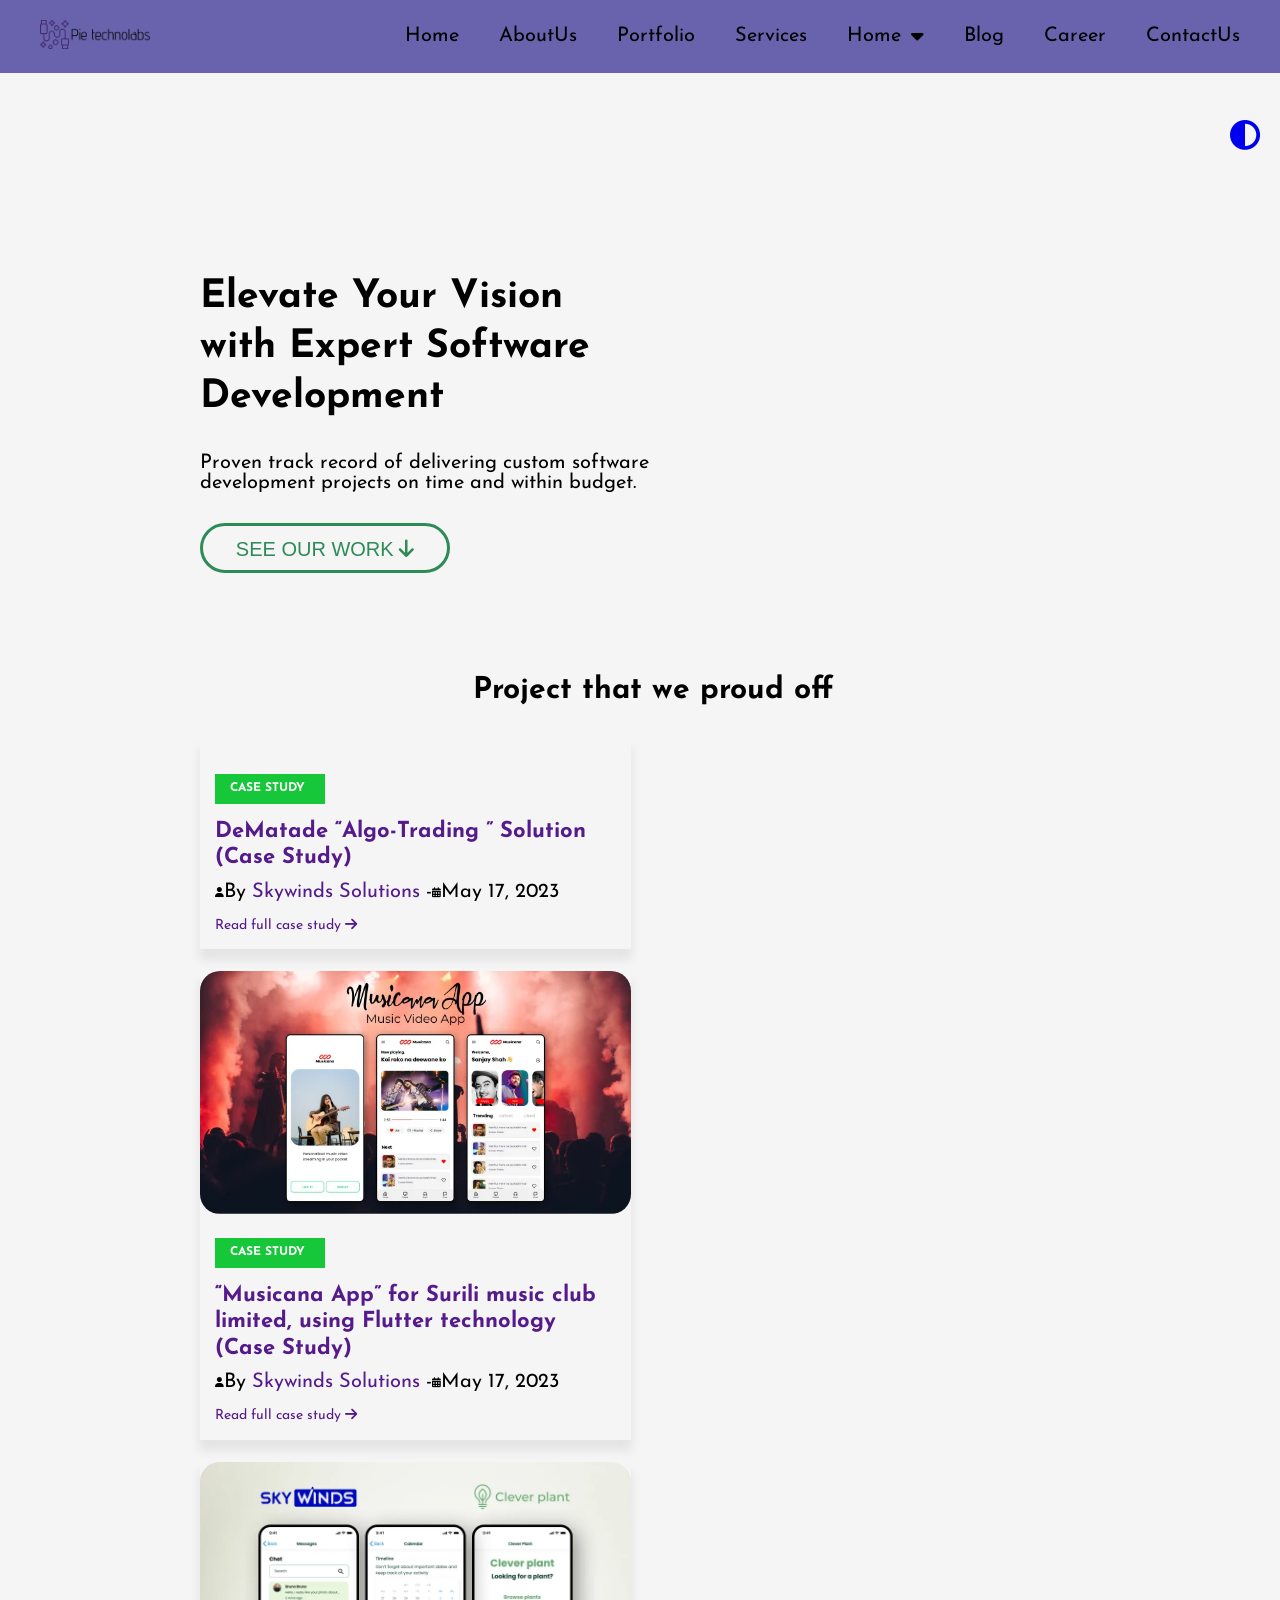
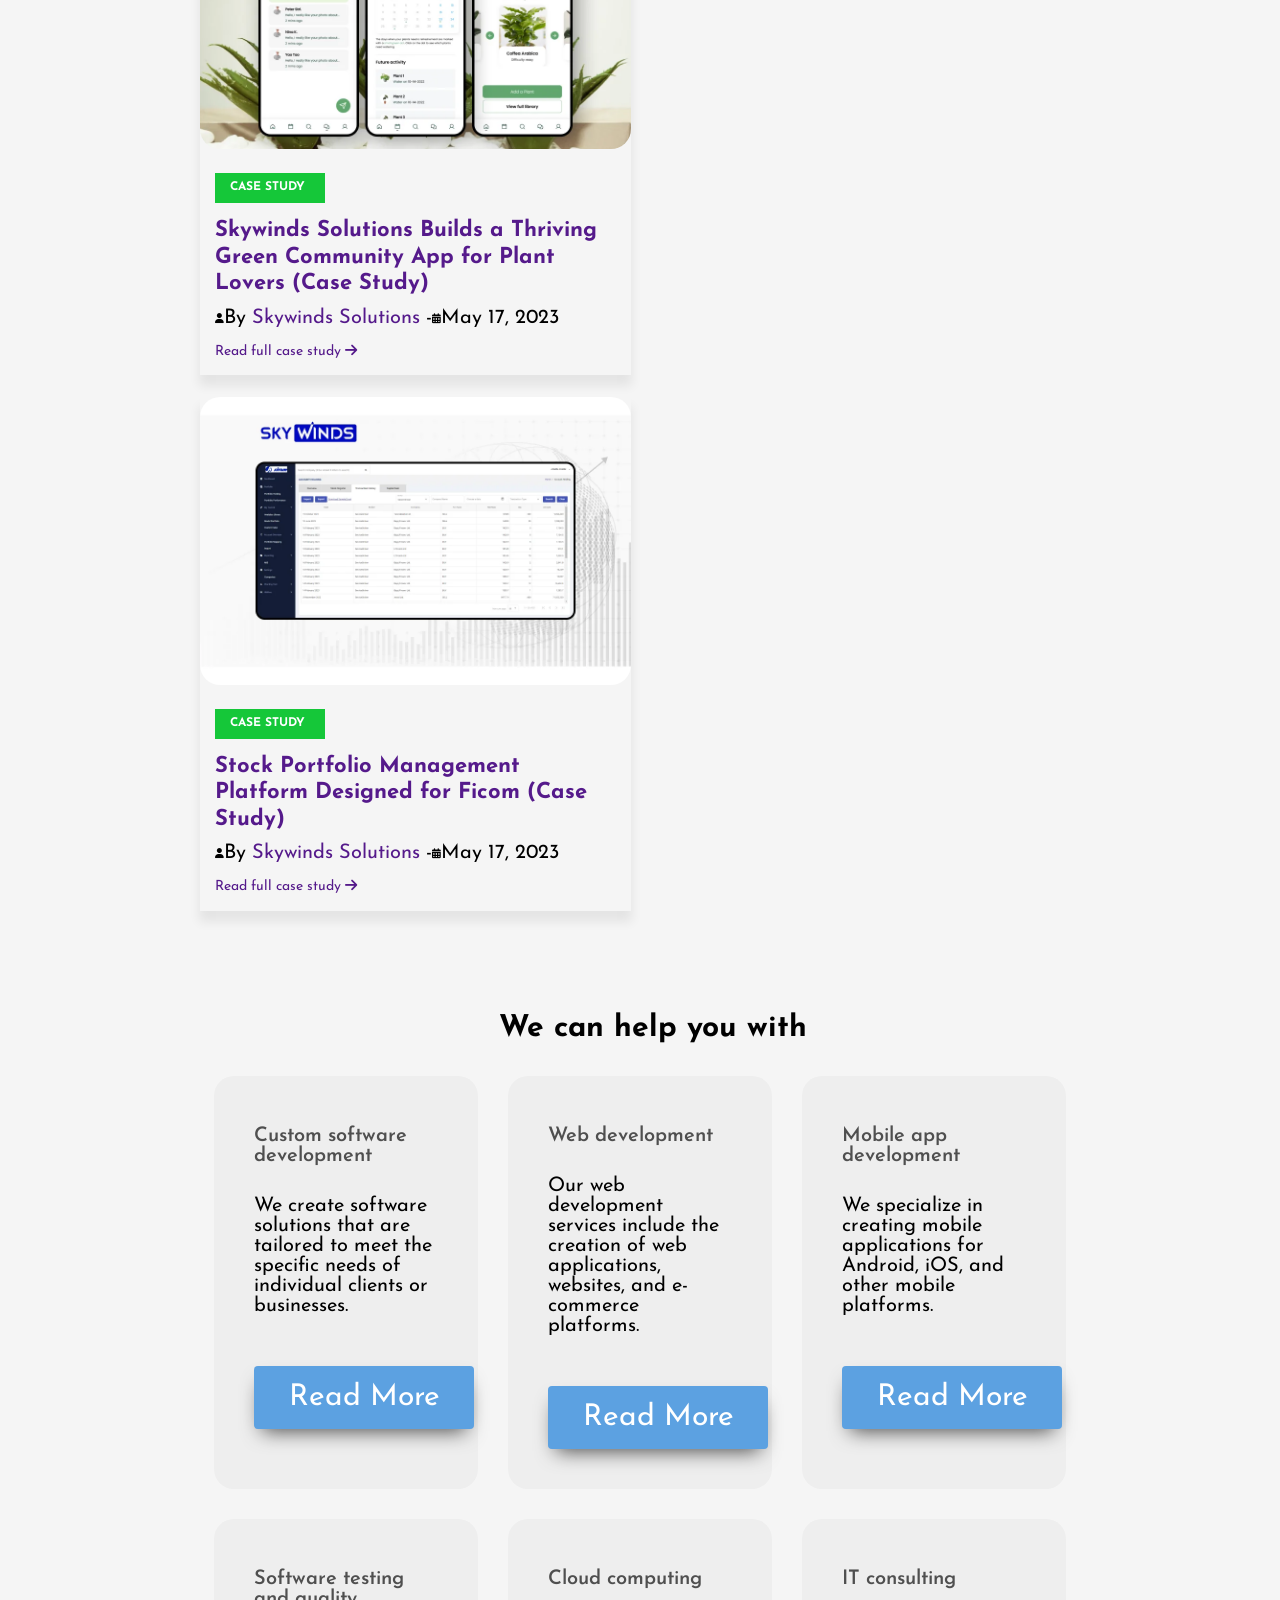
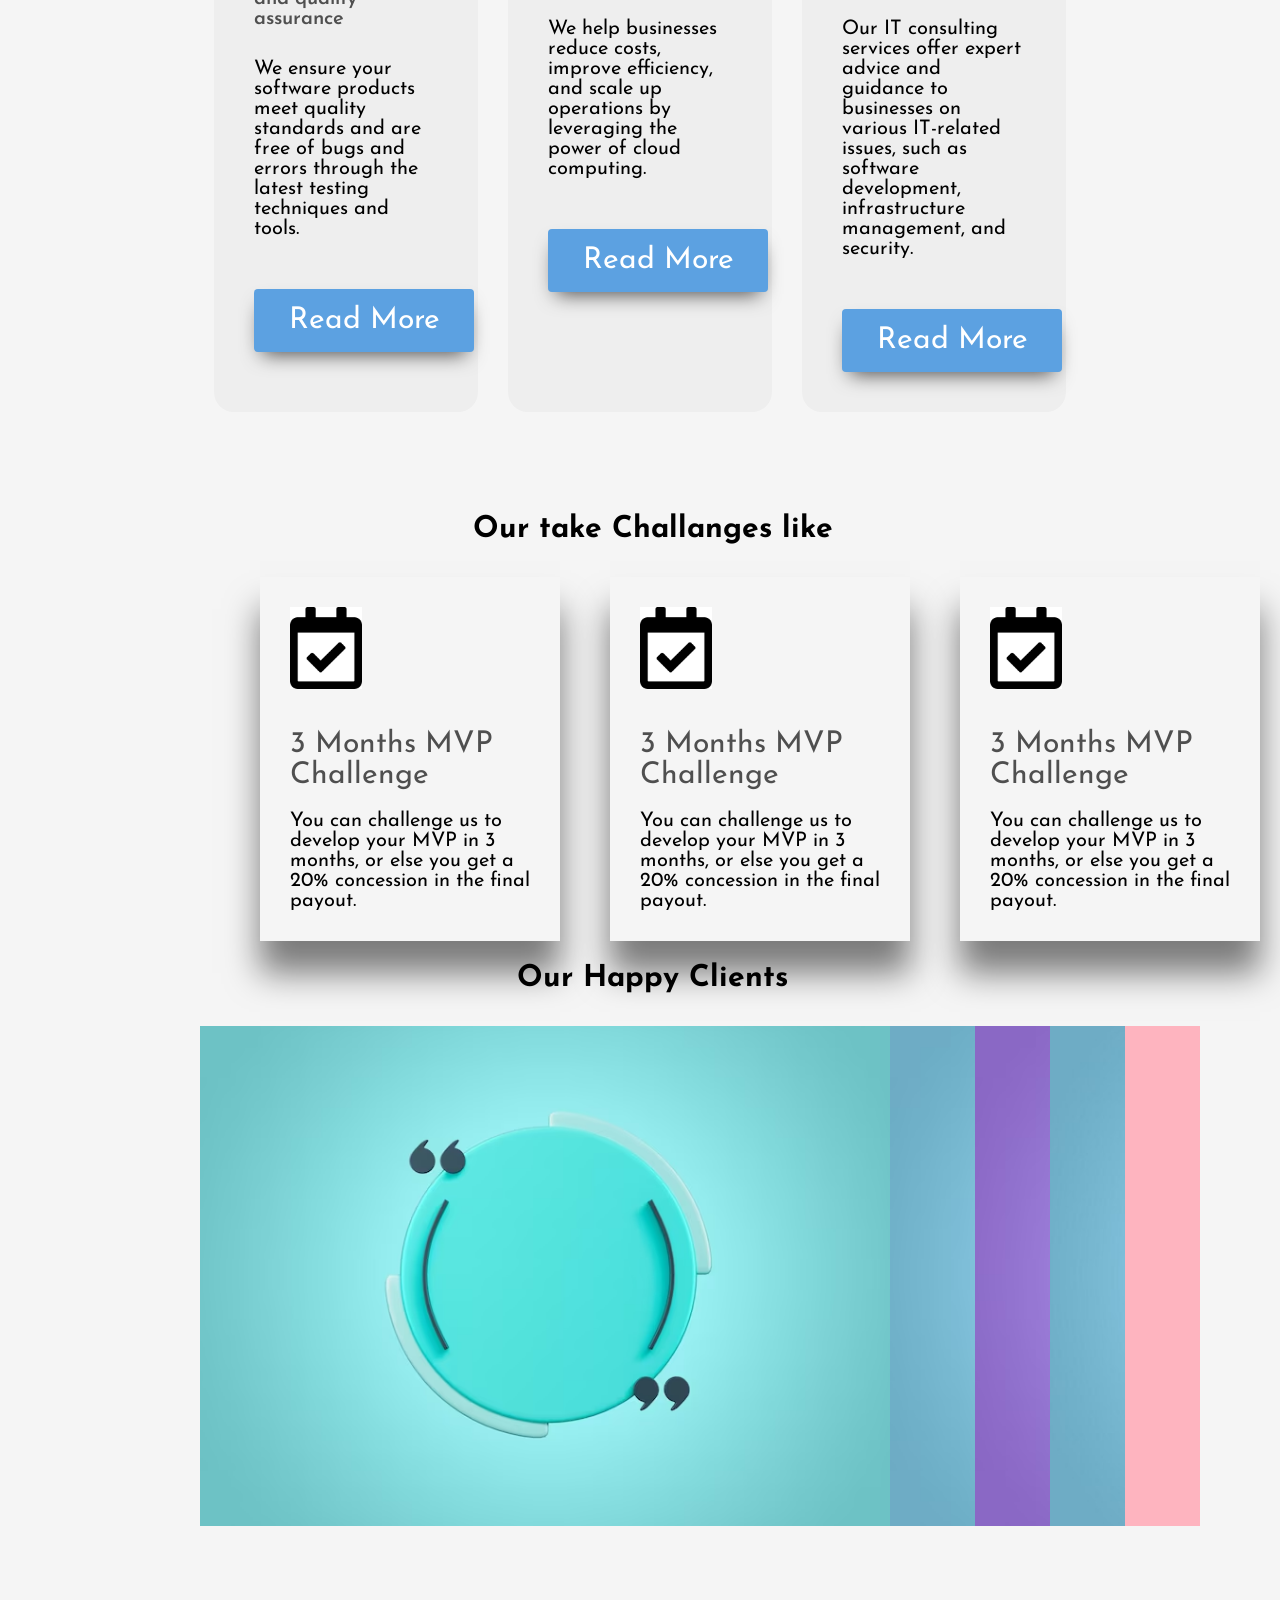
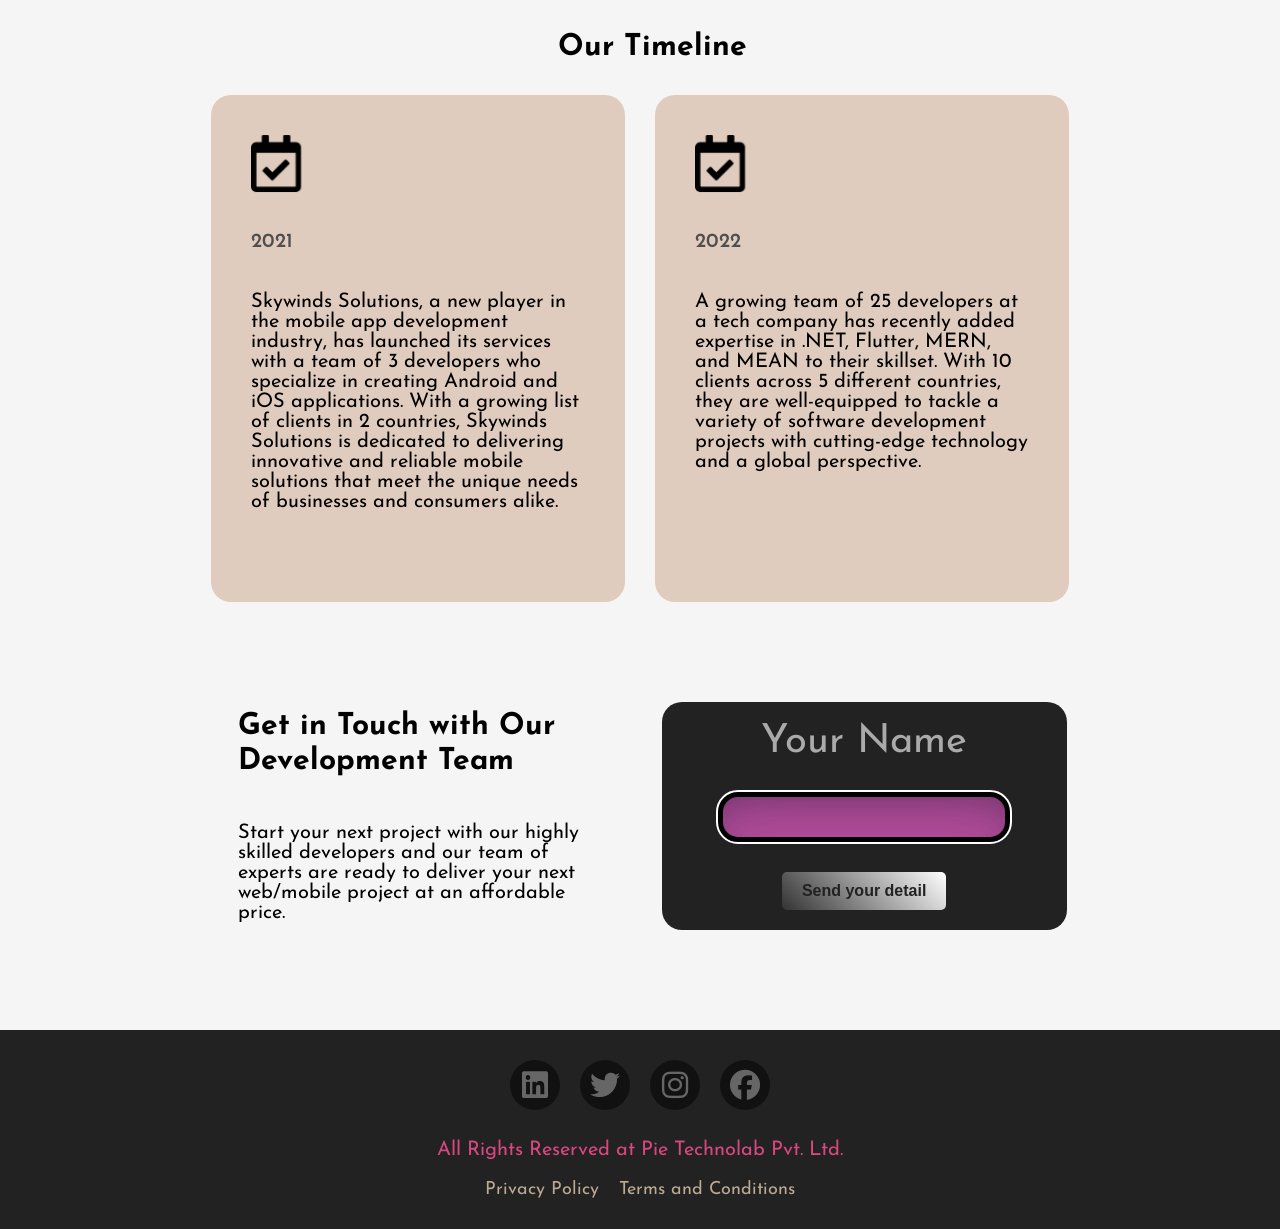
==== commit cd60700c: "pie-technolab" ====
--- a/01project/index.html
+++ b/01project/index.html
@@ -48,16 +48,21 @@
         <li class="nav-li" onclick="dropDown()">
           <a href="#">Home <i class="fa-solid fa-caret-down"></i></a>
           <ul id="sub-menu">
-            <li><a href="#">home</a></li>
-            <li><a href="#">home</a></li>
-            <li><a href="#">home</a></li>
-            <li><a href="#">home</a></li>
+            <li><a href="#">Web App Development</a></li>
+            <li><a href="#">Mobile App Development</a></li>
+            <li><a href="#">E-commerce Development</a></li>
+            <li><a href="#">MVP Development Services</a></li>
+            <li><a href="#">Quality Assurance and Testing</a></li>
+            <li><a href="#">BI Consulting</a></li>
           </ul>
         </li>
         <li><a href="">Blog</a></li>
         <li><a href="">Career</a></li>
         <li><a href="">ContactUs</a></li>
       </ul>
+      <a href="#" onclick="darkMode()">
+        <i class="fa-solid fa-circle-half-stroke"></i>
+      </a>
     </nav>
     <div class="container container-1">
       <div class="text-1">
@@ -594,5 +599,18 @@
         a = !a;
       }
     </script>
+    <script>
+      function darkMode() {
+        if (document.querySelector("body").style.backgroundColor !== "black") {
+          document.querySelector("body").style.backgroundColor = "black";
+          // document.querySelector("h1").style.color = "white";
+          // document.querySelector("h2").style.color = "white";
+          // document.querySelector("h3").style.color = "white";
+          // document.querySelector("p").style.color = "white";
+        } else {
+          document.querySelector("body").style.backgroundColor = "white";
+        }
+      }
+    </script>
   </body>
 </html>
--- a/01project/style.css
+++ b/01project/style.css
@@ -5,11 +5,10 @@
 }
 body {
   font-family: Josefin Sans;
-  background-color: white;
+  /* background-color: white; */
 }
 .nav-bar {
   display: flex;
-  /* justify-content: space-around; */
   align-items: center;
   justify-content: center;
   background-color: #6962ad;
@@ -17,9 +16,17 @@
   position: sticky;
   top: 0;
   z-index: 1;
+  position: relative;
+}
+.fa-circle-half-stroke {
+  position: absolute;
+  top: 120px;
+  right: 20px;
+  font-size: 30px;
+  /* cursor: pointer; */
 }
 .nav-logo {
-  width: 20%;
+  width: 30%;
 }
 .div-ul {
   display: flex;
@@ -51,8 +58,6 @@
 }
 .container-1 {
   display: flex;
-  /* padding: 100px; */
-  /* margin-top: 50px; */
 }
 .container-one-img {
   width: 80%;
@@ -82,7 +87,6 @@
   width: 210px;
   height: 50px;
   display: flex;
-  /* gap: 20px; */
   justify-content: space-evenly;
   align-items: center;
   font-size: 17px;
@@ -169,7 +173,6 @@
 .case-study-a {
   width: 110px;
   height: 30px;
-  /* text-transform: uppercase; */
   background-color: #15c739;
   padding: 6px 15px;
   color: #fff;
@@ -181,6 +184,15 @@
   margin-right: 5px;
   text-decoration: none;
   margin-left: 15px;
+  margin-top: 20px;
+}
+#sub-menu {
+  background-color: #6962ad;
+  padding: 40px 20px 20px 20px;
+  width: 300px;
+}
+#sub-menu li a {
+  padding-bottom: 20px;
 }
 .h2-card {
   font-size: 22px;
@@ -210,7 +222,6 @@
   font-size: 14px;
   color: #666;
   text-align: center;
-  /* transition: all 0.3s; */
   margin-top: 15px;
 }
 .p-card {
@@ -236,7 +247,6 @@
   background-color: #eee;
   padding: 40px;
   border-radius: 20px;
-  /* margin-top: 20px; */
 }
 .poster:hover {
   background-color: #e0ccbe;
@@ -245,19 +255,11 @@
   font-size: 20px;
   font-weight: 600;
   padding-bottom: 20px;
-  /* font-family: "DM Serif Display", serif; */
 }
 .poster p {
   margin-bottom: 50px;
 }
-/* .blue-button {
-  width: 180px;
-  height: 50px;
-  background-color: #0008c1;
-  display: flex;
-  align-items: center;
-  justify-content: center;
-} */
+
 .blue-button {
   border-radius: 4px;
   background-color: #5ca1e1;
@@ -337,8 +339,6 @@
   width: 47%;
   overflow: hidden;
   transition: all 0.5s;
-  /* box-shadow: rgba(2, 2, 245, 0.25) 0px 2px 5px -1px,
-    rgba(200, 56, 56, 0.3) 0px 1px 3px -1px; */
 }
 .info {
   width: 46%;
@@ -545,29 +545,9 @@
   transition: 0.5s;
 }
 
-/* .footer-a::before {
-  content: "";
-  position: absolute;
-  top: 0;
-  left: 0;
-  width: 100%;
-  height: 100%;
-  border-radius: 50%;
-  background: #ffee10;
-  transition: 0.5s;
-  transform: scale(0.9);
-  z-index: -1;
-} */
-
-/* .footer-a:hover::before {
-  transform: scale(1.1);
-  box-shadow: 0 0 15px #ffee10;
-} */
-
 .footer-a:hover {
   color: #ec4c89;
-  /* box-shadow: 0 0 5px #ffee10;
-  text-shadow: 0 0 5px #ffee10; */
+
   box-shadow: 0 0 9px 7px #b94c9c;
   text-shadow: 0px 0px 20px #df10ff;
 }
@@ -588,8 +568,6 @@
   display: flex;
   gap: 20px;
   font-size: 18px;
-
-  /* padding-bottom: 30px; */
 }
 footer {
   background-color: #222;
@@ -607,7 +585,6 @@
   background-color: #e0ccbe;
 }
 .timeline-poster:hover {
-  /* background-color: #eee; */
   transform: scale(0.9);
   box-shadow: #b94c9c78 0px 2px 12px 5px,
     rgba(200, 56, 56, 0.3) 0px 1px 3px -1px;
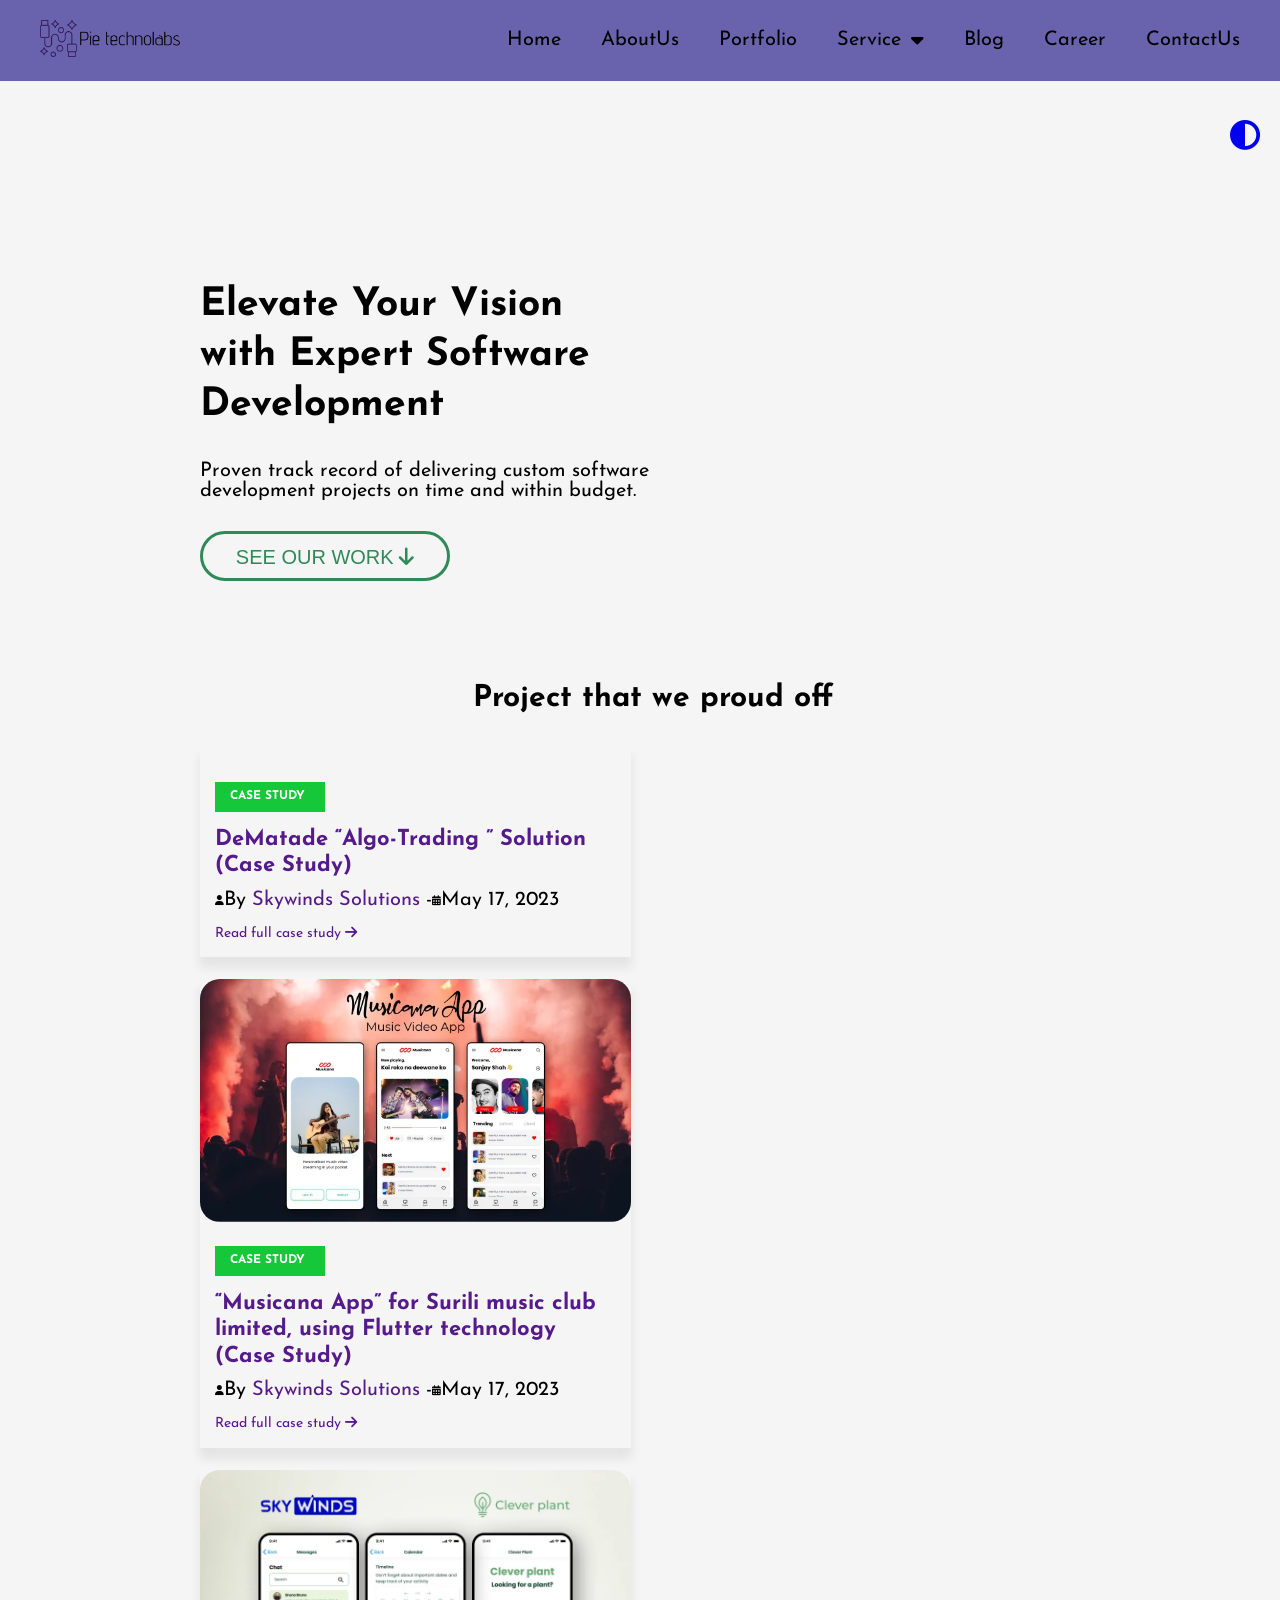
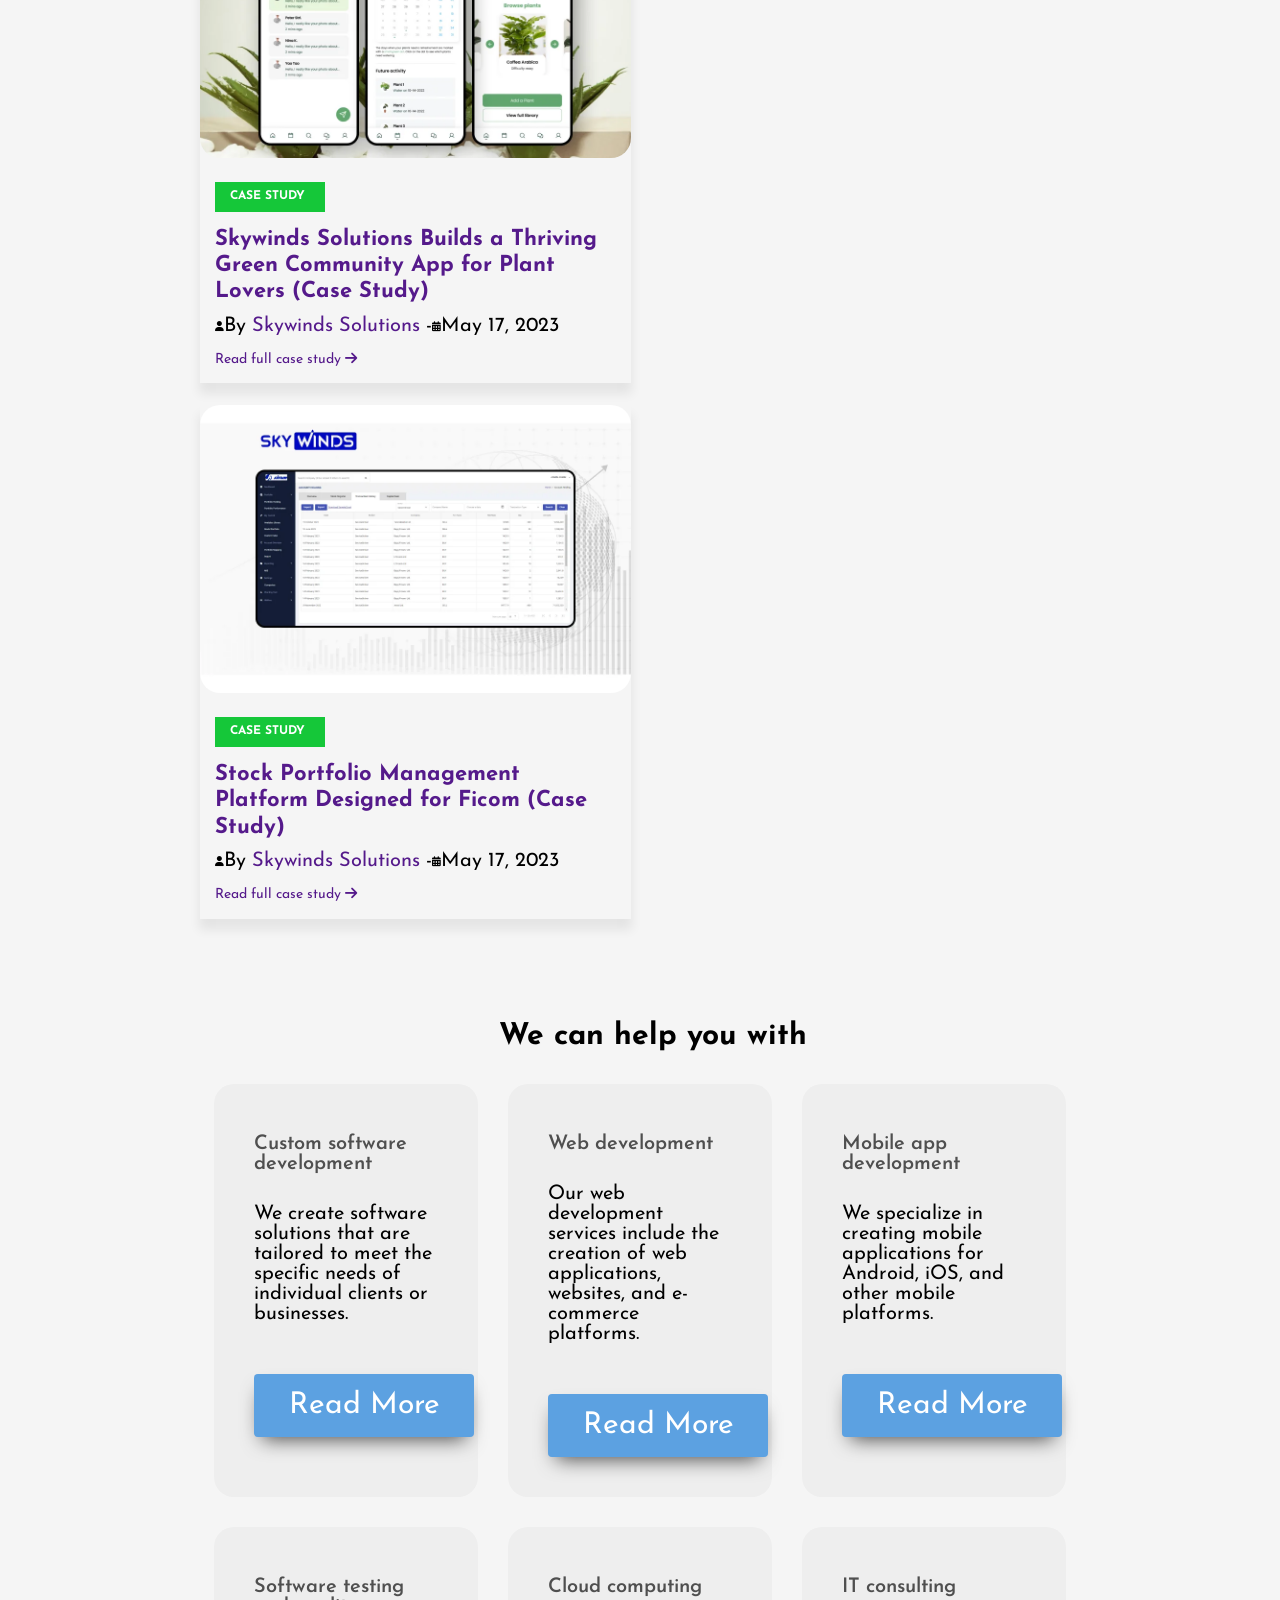
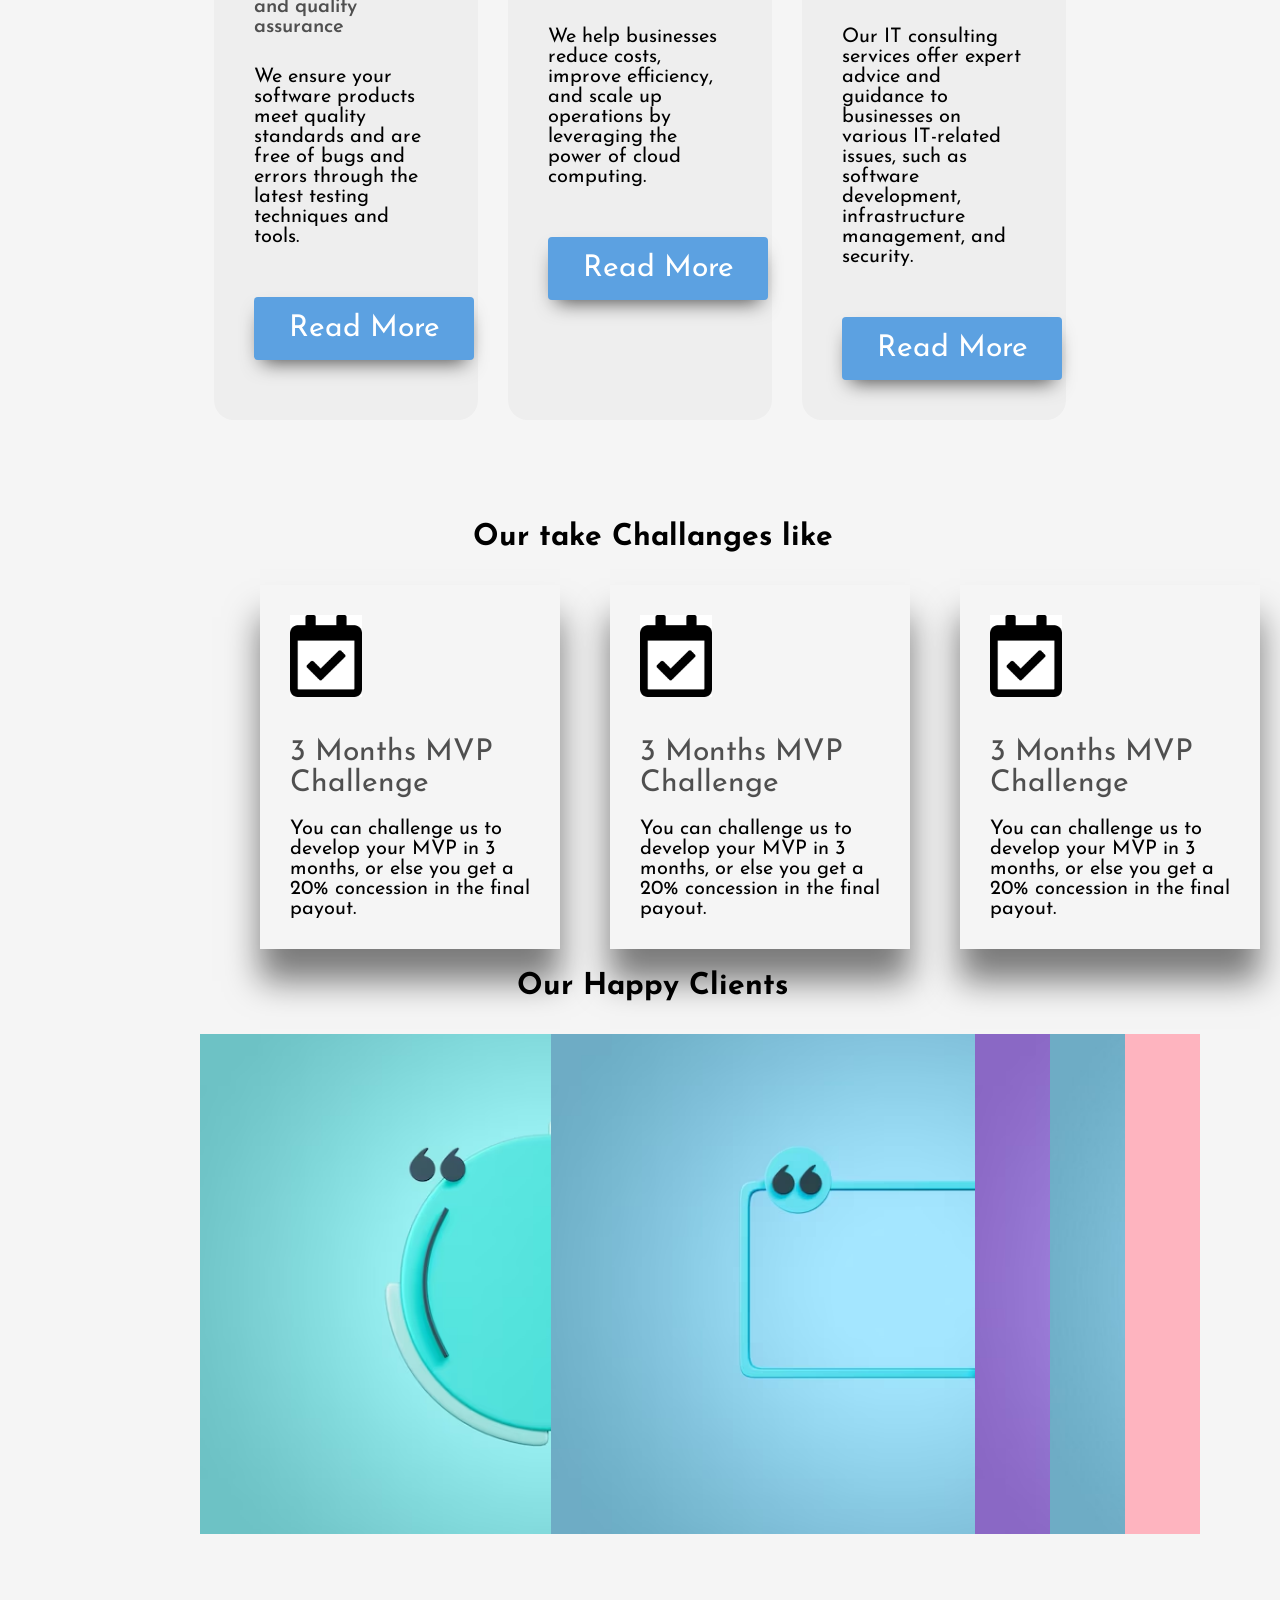
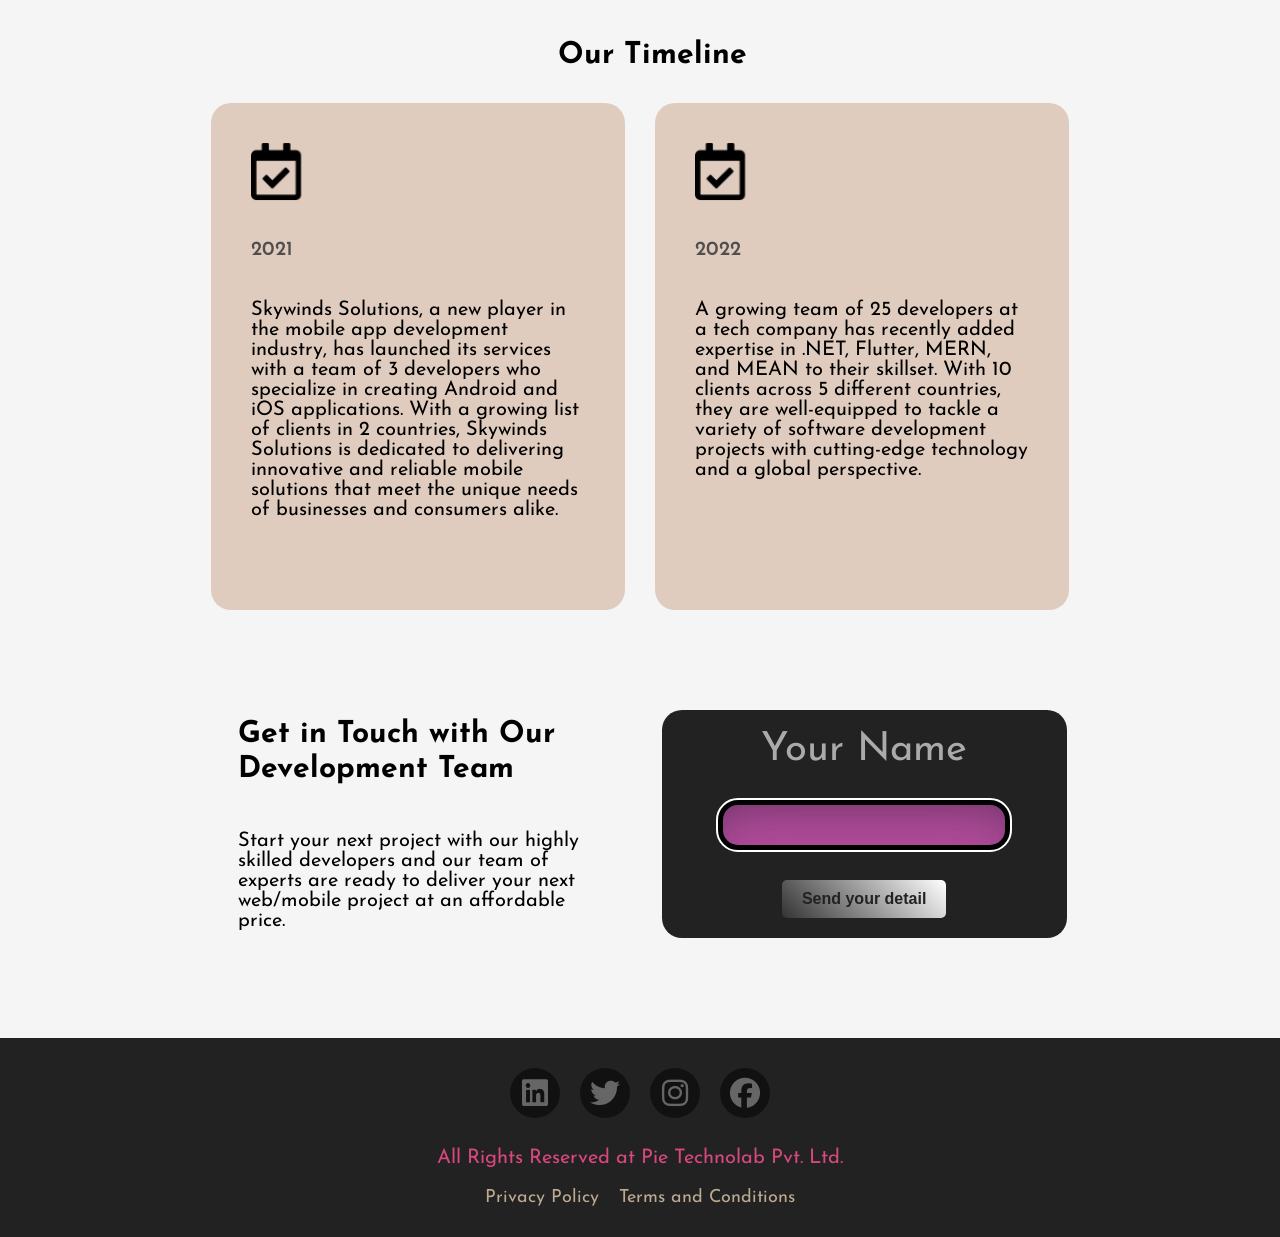
==== commit 67e59040: "pie-technolab" ====
--- a/01project/index.html
+++ b/01project/index.html
@@ -3,7 +3,7 @@
   <head>
     <meta charset="UTF-8" />
     <meta name="viewport" content="width=device-width, initial-scale=1.0" />
-    <title>Document</title>
+    <title>pie technolab</title>
     <!-- bootstrap css  -->
     <!-- <link
       href="https://cdn.jsdelivr.net/npm/bootstrap@5.3.2/dist/css/bootstrap.min.css"
@@ -41,12 +41,11 @@
         /></a>
       </div>
       <ul class="div-ul">
-        <li><a href="">Home</a></li>
-        <li><a href="">AboutUs</a></li>
-        <li><a href="">Portfolio</a></li>
-        <li><a href="">Services</a></li>
+        <li><a href="index.html">Home</a></li>
+        <li><a href="about_us.html">AboutUs</a></li>
+        <li><a href="portfolio.html">Portfolio</a></li>
         <li class="nav-li" onclick="dropDown()">
-          <a href="#">Home <i class="fa-solid fa-caret-down"></i></a>
+          <a href="#">Service <i class="fa-solid fa-caret-down"></i></a>
           <ul id="sub-menu">
             <li><a href="#">Web App Development</a></li>
             <li><a href="#">Mobile App Development</a></li>
@@ -57,8 +56,8 @@
           </ul>
         </li>
         <li><a href="">Blog</a></li>
-        <li><a href="">Career</a></li>
-        <li><a href="">ContactUs</a></li>
+        <li><a href="career.html">Career</a></li>
+        <li><a href="contact_us.html">ContactUs</a></li>
       </ul>
       <a href="#" onclick="darkMode()">
         <i class="fa-solid fa-circle-half-stroke"></i>
@@ -515,7 +514,11 @@
         <div class="footer-socials">
           <a href="" class="footer-a"><i class="fa-brands fa-linkedin"></i></a>
           <a href="" class="footer-a"><i class="fa-brands fa-twitter"></i></a>
-          <a href="" class="footer-a"><i class="fa-brands fa-instagram"></i></a>
+          <a
+            href="https://www.instagram.com/pietechnolab?igsh=MTRhazFqd3V5MWRuOQ=="
+            class="footer-a"
+            ><i class="fa-brands fa-instagram"></i
+          ></a>
           <a href="" class="footer-a"><i class="fa-brands fa-facebook"></i></a>
         </div>
         <p class="rights">All Rights Reserved at Pie Technolab Pvt. Ltd.</p>
@@ -603,12 +606,14 @@
       function darkMode() {
         if (document.querySelector("body").style.backgroundColor !== "black") {
           document.querySelector("body").style.backgroundColor = "black";
-          // document.querySelector("h1").style.color = "white";
-          // document.querySelector("h2").style.color = "white";
-          // document.querySelector("h3").style.color = "white";
-          // document.querySelector("p").style.color = "white";
+          document.querySelector("h1").style.color = "white";
+          document.querySelectorAll("h2").style.color = "white";
+          document.querySelector("h3").style.color = "white";
+          document.querySelector("p").style.color = "white";
         } else {
           document.querySelector("body").style.backgroundColor = "white";
+          document.querySelector("h1").style.color = "black";
+          document.querySelector("p").style.color = "black";
         }
       }
     </script>
--- a/01project/style.css
+++ b/01project/style.css
@@ -16,7 +16,6 @@
   position: sticky;
   top: 0;
   z-index: 1;
-  position: relative;
 }
 .fa-circle-half-stroke {
   position: absolute;
@@ -33,6 +32,10 @@
   list-style-type: none;
   gap: 40px;
 }
+/* .div-ul a {
+  width: 100px;
+  display: inline-block;
+} */
 ul li a {
   text-decoration: none;
   color: black;
@@ -648,3 +651,87 @@
 .footer-links a {
   font-family: Josefin Sans;
 }
+
+/* about-us css  */
+.about-container {
+  margin: 100px auto 0 auto;
+  width: 1500px;
+}
+.empowering-section {
+  display: flex;
+  flex-direction: column;
+  justify-content: center;
+  align-items: center;
+  gap: 30px;
+}
+.about-button {
+  margin-top: 10px;
+}
+.commitment-section {
+  display: flex;
+  margin: 0 auto;
+  justify-content: space-around;
+  margin-top: 50px;
+  border: 1px solid black;
+  padding: 20px;
+  width: 1100px;
+}
+.quality-service {
+  width: 40%;
+}
+.quality-service h2 {
+  text-align: start;
+  padding-left: 0;
+}
+.quality-service h3 {
+  color: #111;
+  margin-bottom: 30px;
+}
+.our-vision-p {
+  margin-bottom: 90px;
+}
+.quality-service p {
+  line-height: 30px;
+}
+
+/* portfolio css  */
+.w-50 {
+  width: 48%;
+}
+.w-50-container {
+  margin-bottom: 30px;
+}
+
+/* contact-us css  */
+
+.address {
+  display: flex;
+  flex-direction: column;
+  align-items: center;
+  gap: 20px;
+  margin-bottom: 30px;
+}
+.address h2 {
+  padding-bottom: 0px;
+  padding-left: 0;
+}
+
+.contact-h1 {
+  align-self: self-start;
+  padding-left: 25px;
+}
+.home-map {
+  border: 5px solid black;
+  padding: 20px;
+}
+
+/* career css  */
+.location-content {
+  display: flex;
+  gap: 25px;
+}
+
+/* blog css  */
+.ap-blog {
+  width: 210px;
+}
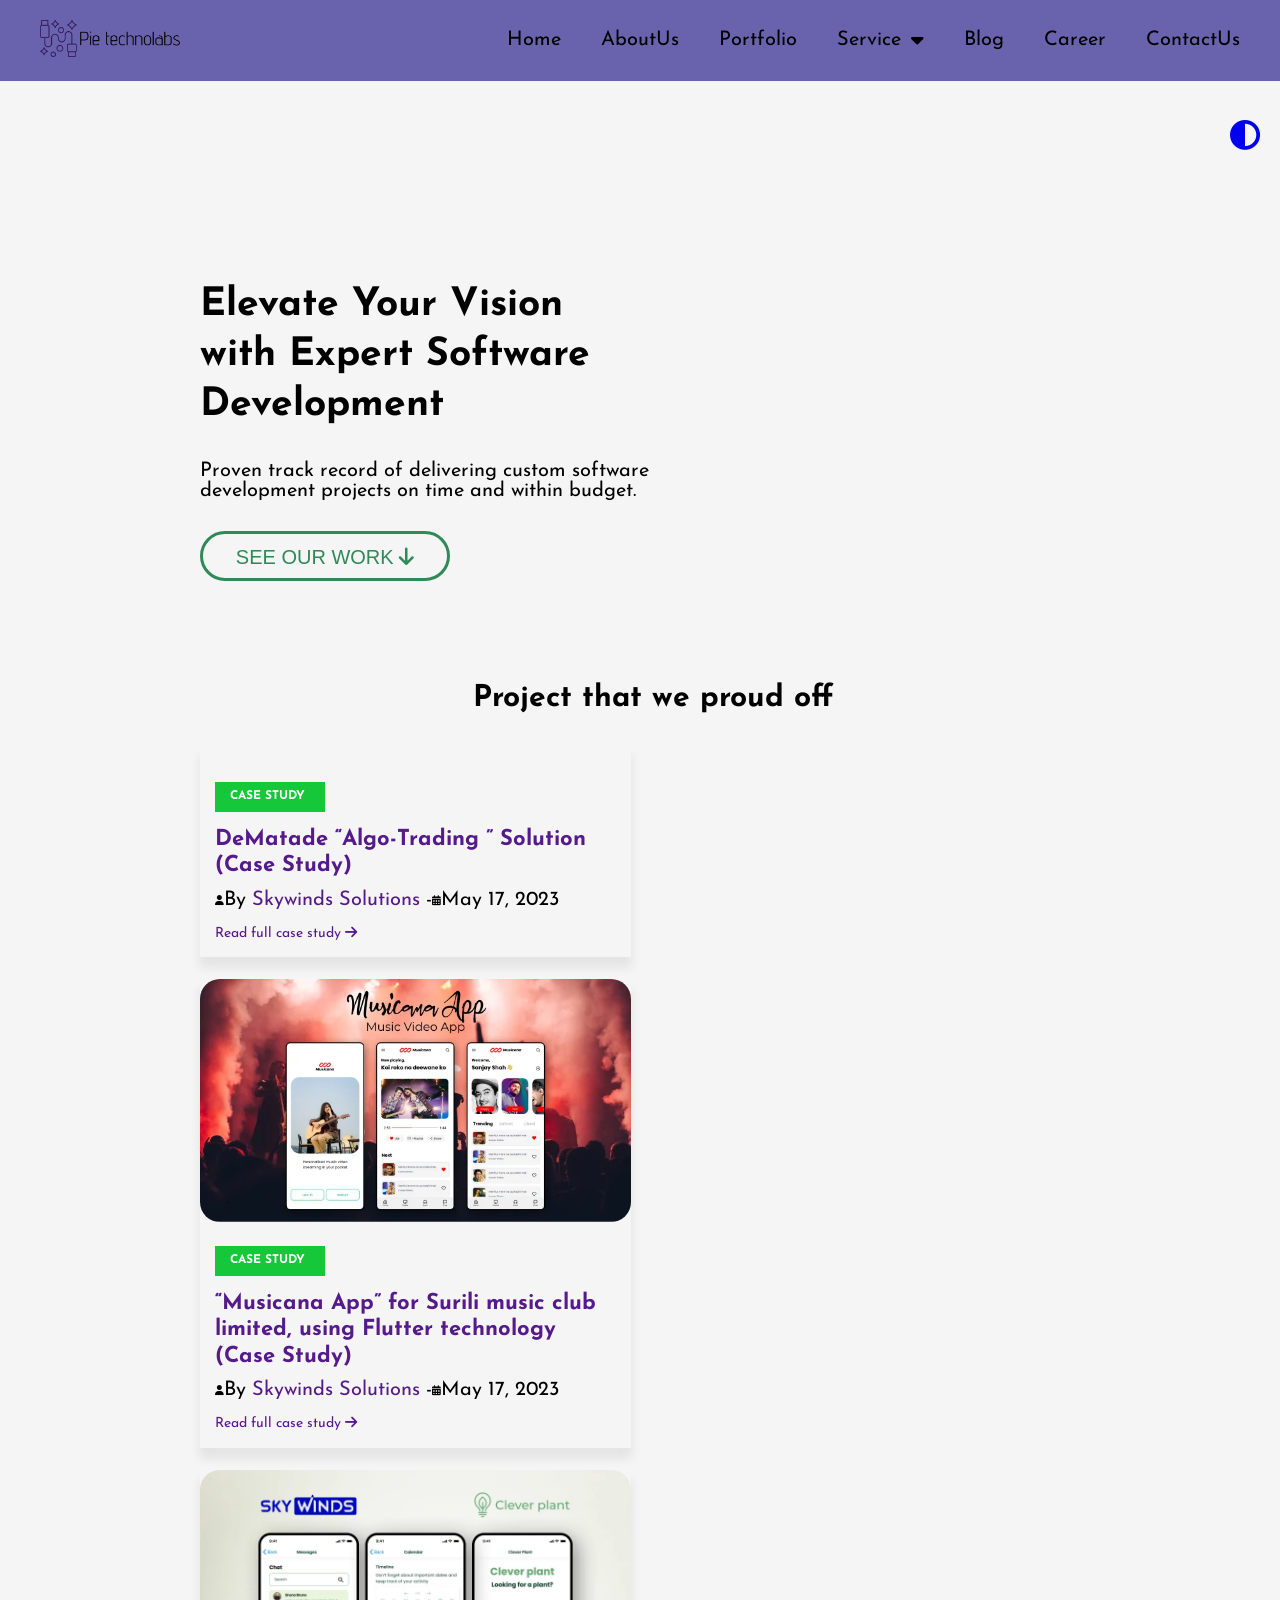
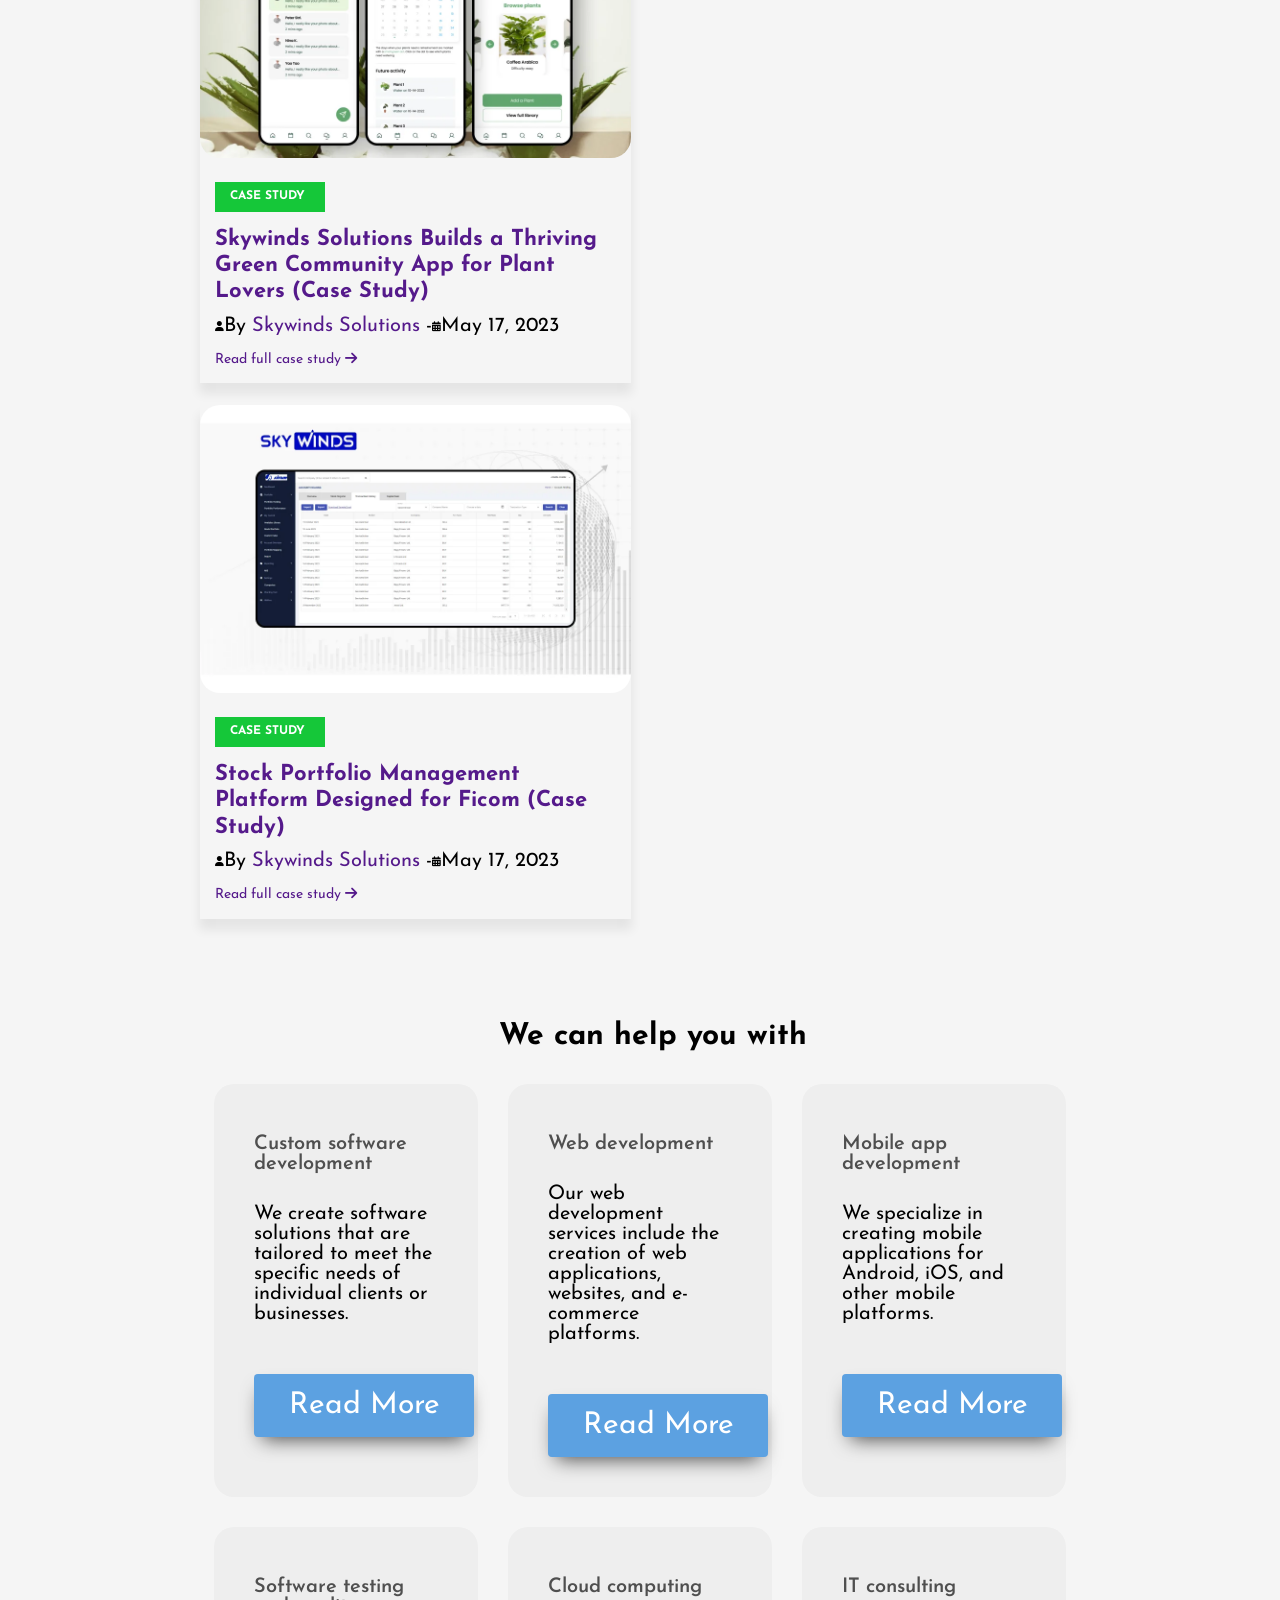
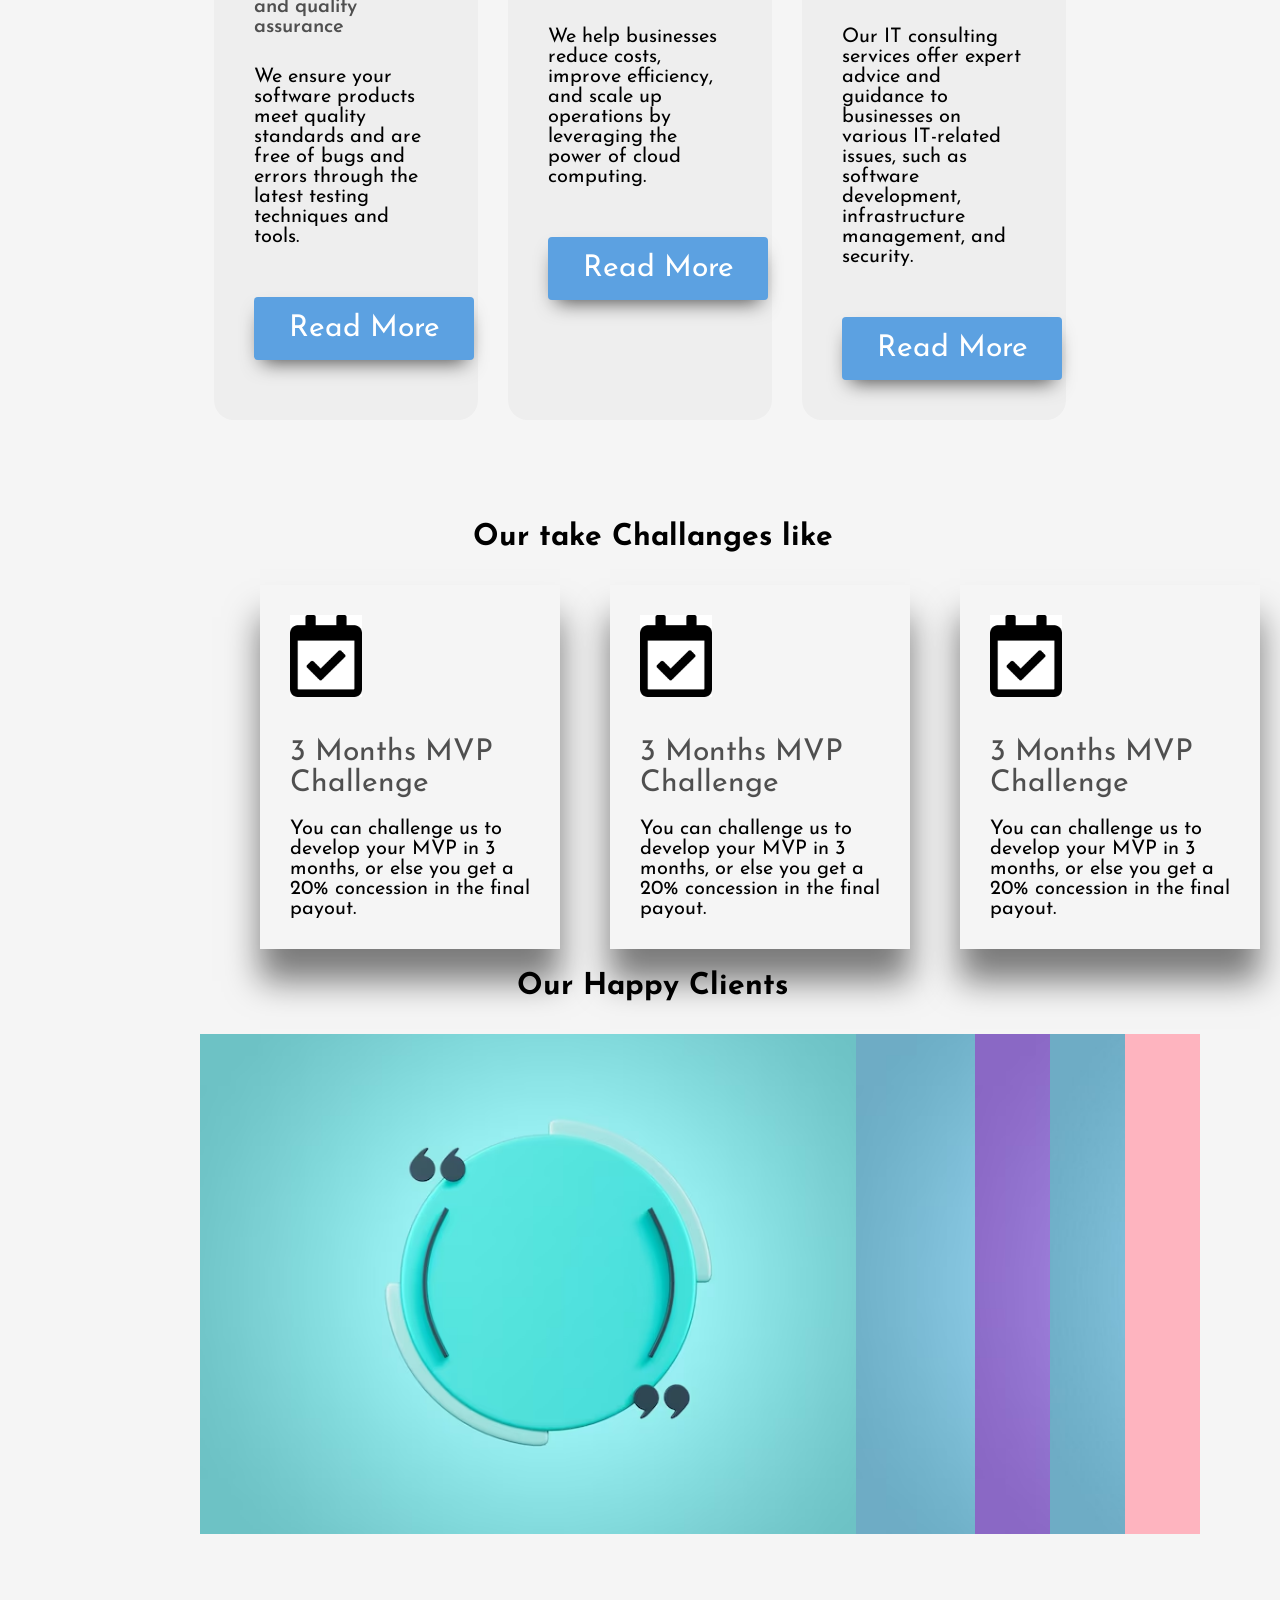
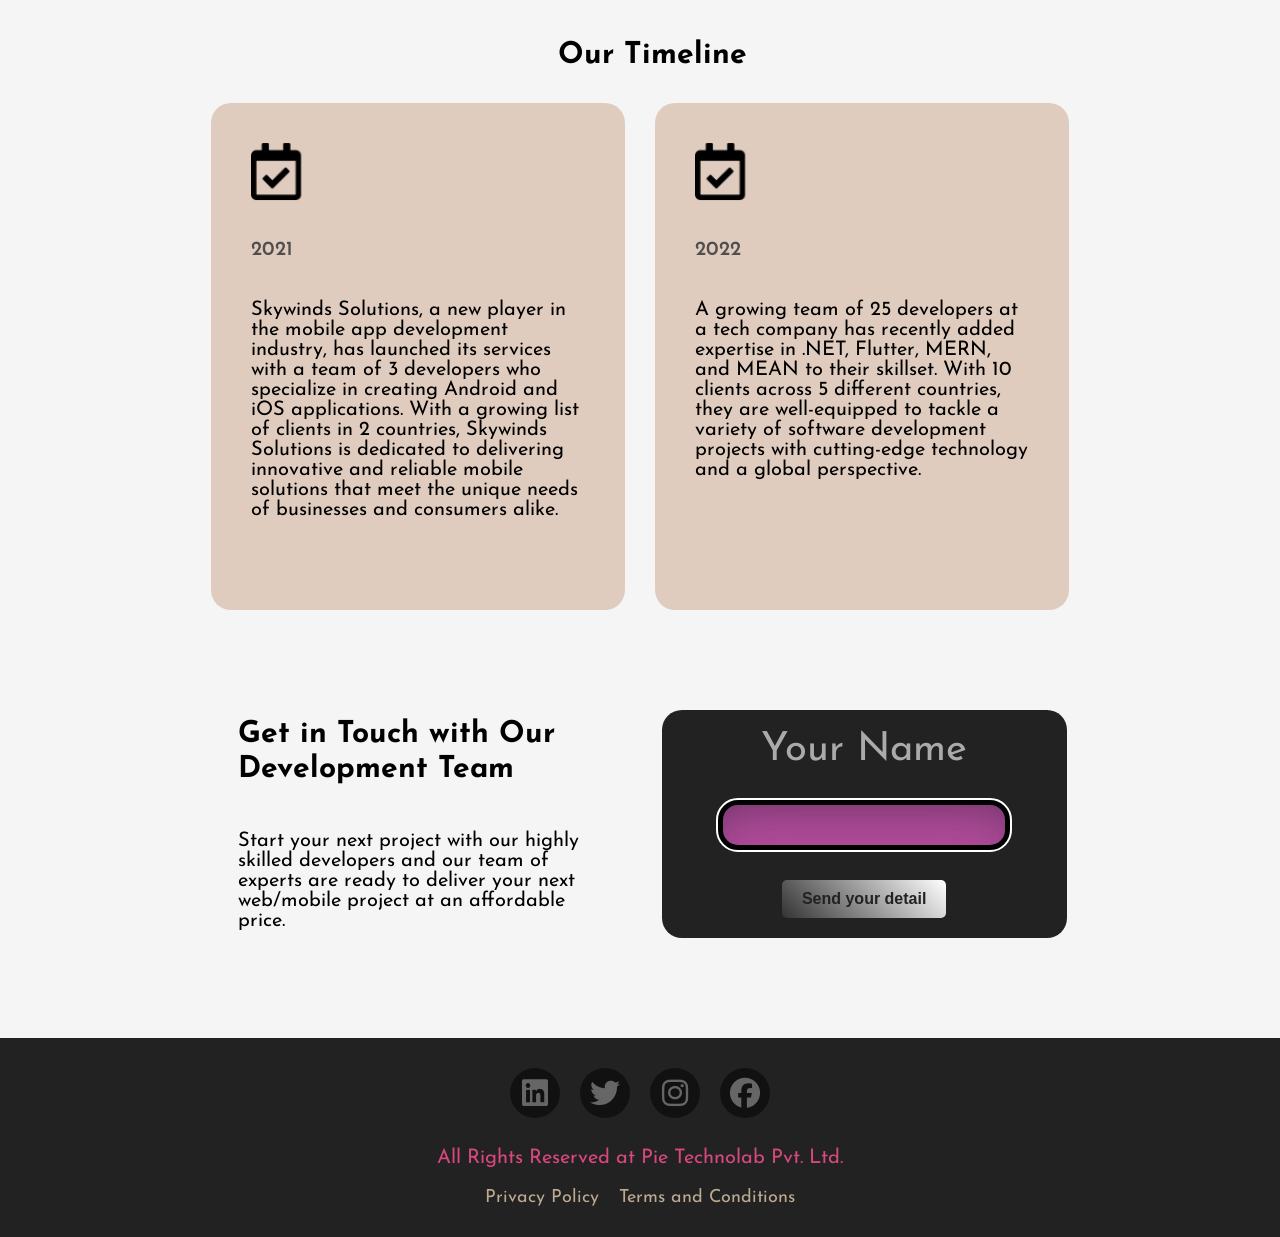
==== commit ed2bd8e4: "pie-technolab" ====
--- a/01project/index.html
+++ b/01project/index.html
@@ -55,7 +55,7 @@
             <li><a href="#">BI Consulting</a></li>
           </ul>
         </li>
-        <li><a href="">Blog</a></li>
+        <li><a href="blog.html">Blog</a></li>
         <li><a href="career.html">Career</a></li>
         <li><a href="contact_us.html">ContactUs</a></li>
       </ul>
@@ -523,8 +523,8 @@
         </div>
         <p class="rights">All Rights Reserved at Pie Technolab Pvt. Ltd.</p>
         <div class="footer-links">
-          <a href="">Privacy Policy</a>
-          <a href="">Terms and Conditions</a>
+          <a href="privacy-policy.html">Privacy Policy</a>
+          <a href="terms-and-condition.html">Terms and Conditions</a>
         </div>
       </div>
     </footer>
--- a/01project/style.css
+++ b/01project/style.css
@@ -735,3 +735,66 @@
 .ap-blog {
   width: 210px;
 }
+.single-blog-wrapper {
+  display: flex;
+  width: 48%;
+  gap: 20px;
+  box-shadow: 0px 0rem 1rem 5px rgb(15 14 14 / 14%);
+}
+.blog-img {
+  width: 50%;
+}
+img {
+  width: 100%;
+}
+.blog-contain {
+  width: 50%;
+  display: flex;
+  flex-direction: column;
+  gap: 30px;
+  justify-content: space-evenly;
+  /* background-color: #6962ad; */
+}
+.blog-wrapper {
+  display: flex;
+  flex-wrap: wrap;
+  gap: 30px;
+}
+.blog-contain h3 {
+  font-size: 21px;
+  font-weight: 800;
+}
+.blog-i i {
+  font-size: 10px;
+}
+.blog-i p {
+  font-size: 12px;
+}
+
+/* privacy policy css  */
+
+.pp-contain {
+  display: flex;
+  flex-direction: column;
+  gap: 40px;
+}
+.pp-contain h2 {
+  text-align: start;
+  padding-bottom: 0px;
+  padding-left: 0px;
+}
+
+/* terms and condition css  */
+.tc-ul li {
+  list-style-type: disc;
+  color: black;
+  padding-bottom: 20px;
+  font-size: 20px;
+}
+.tc-ul {
+  padding-left: 50px;
+}
+.tc-contain h3 {
+  color: black;
+  text-decoration: underline;
+}
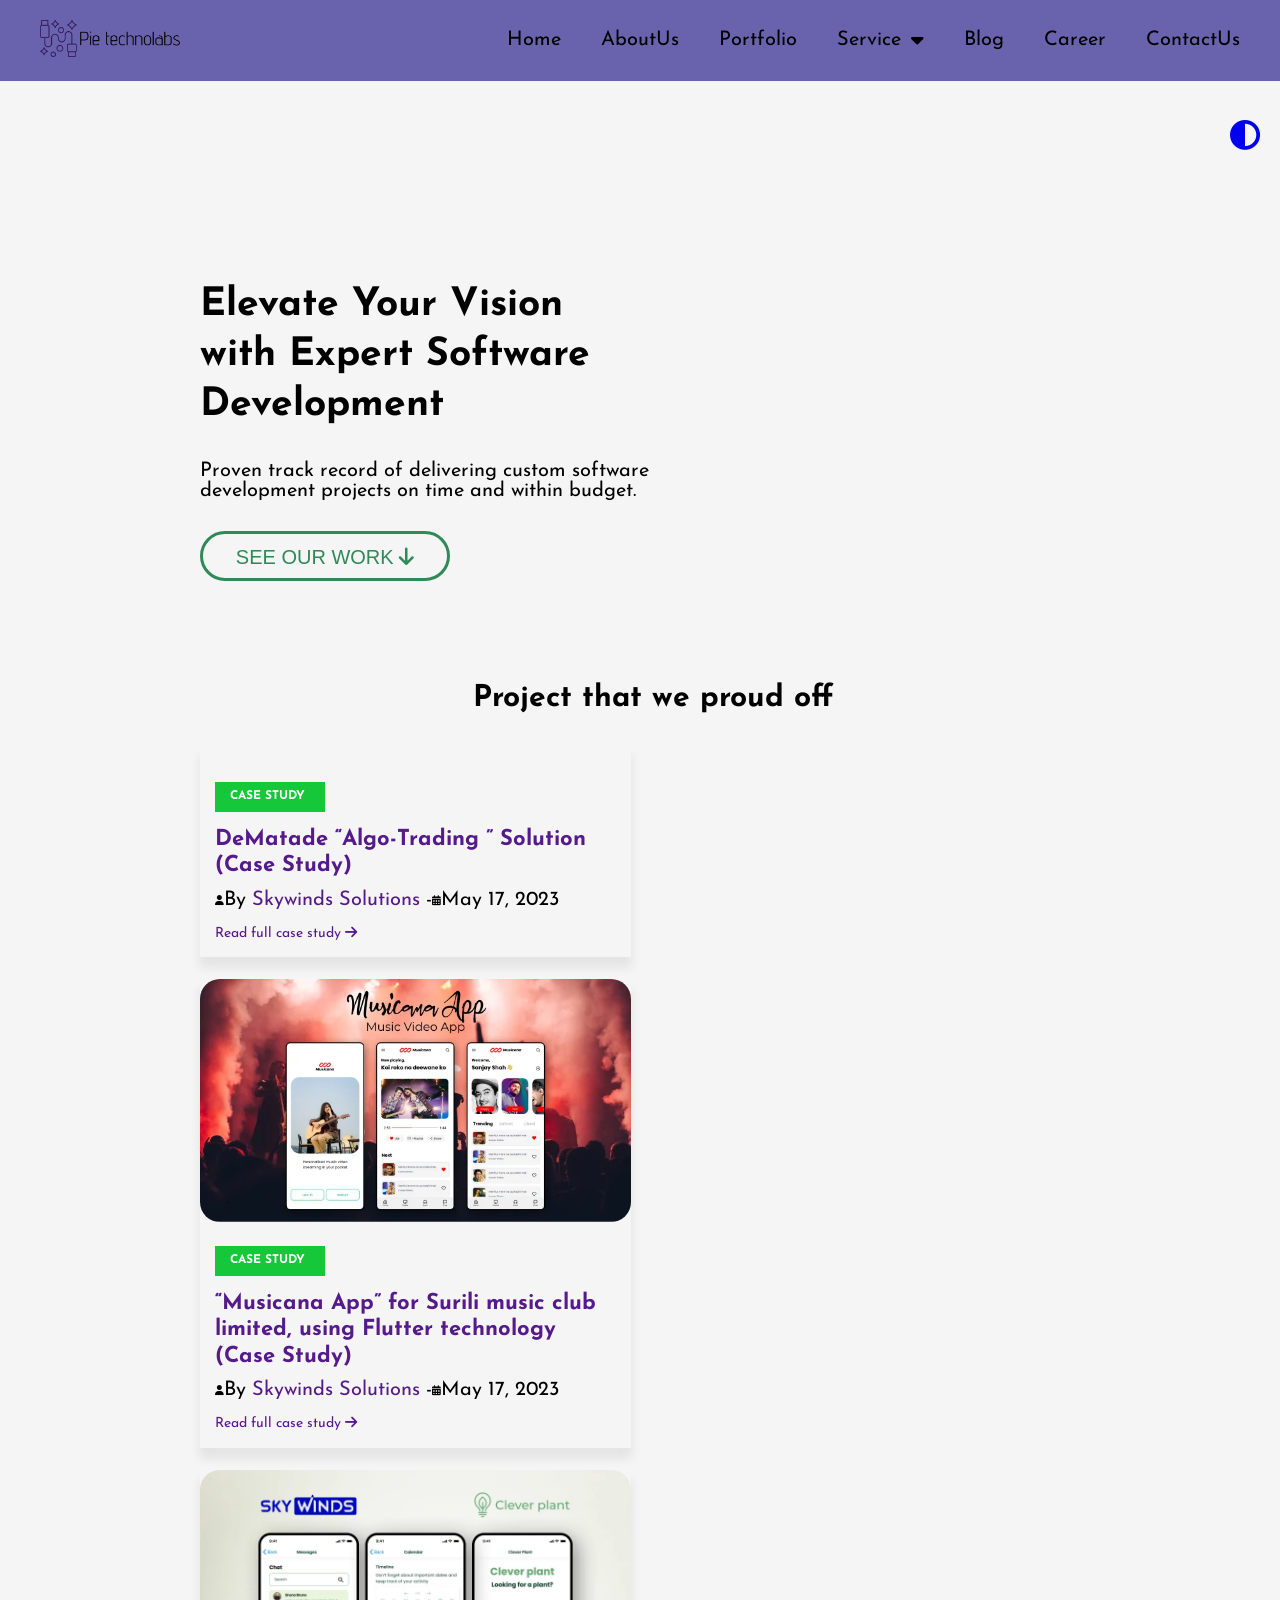
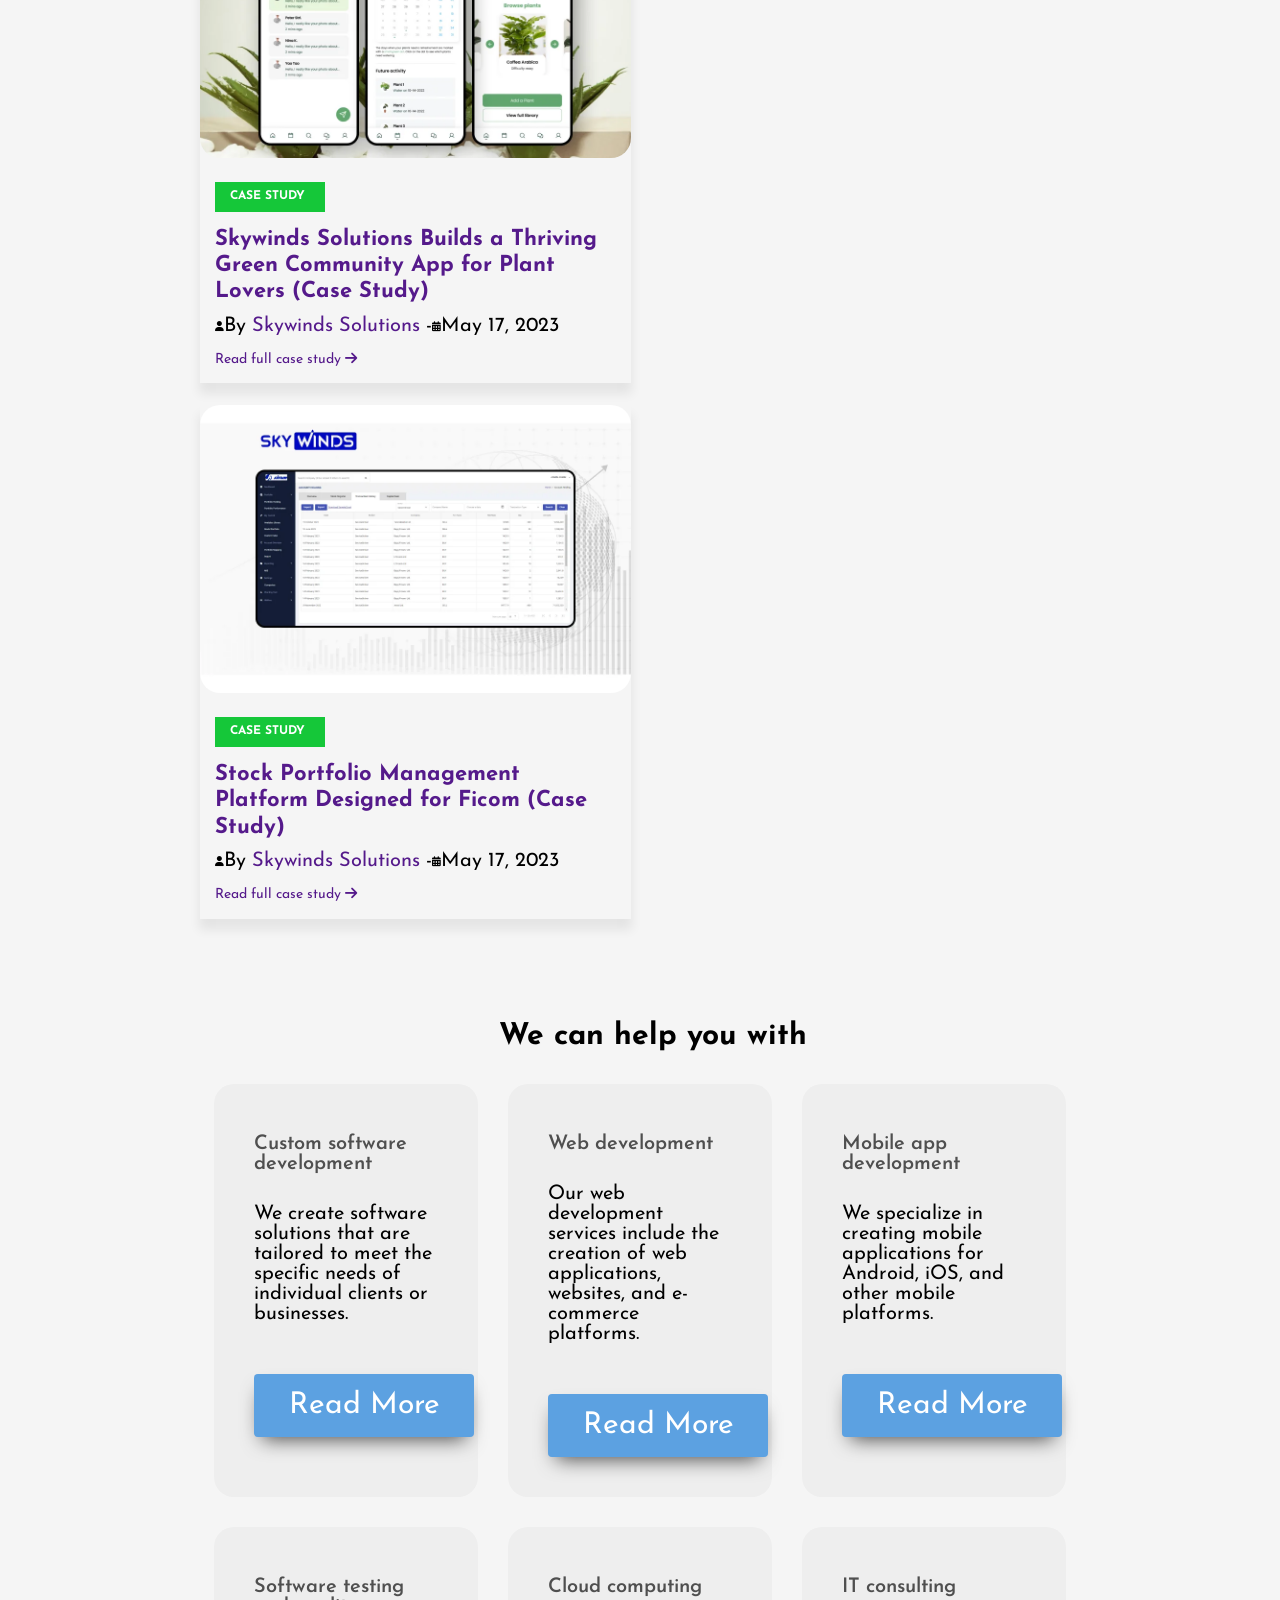
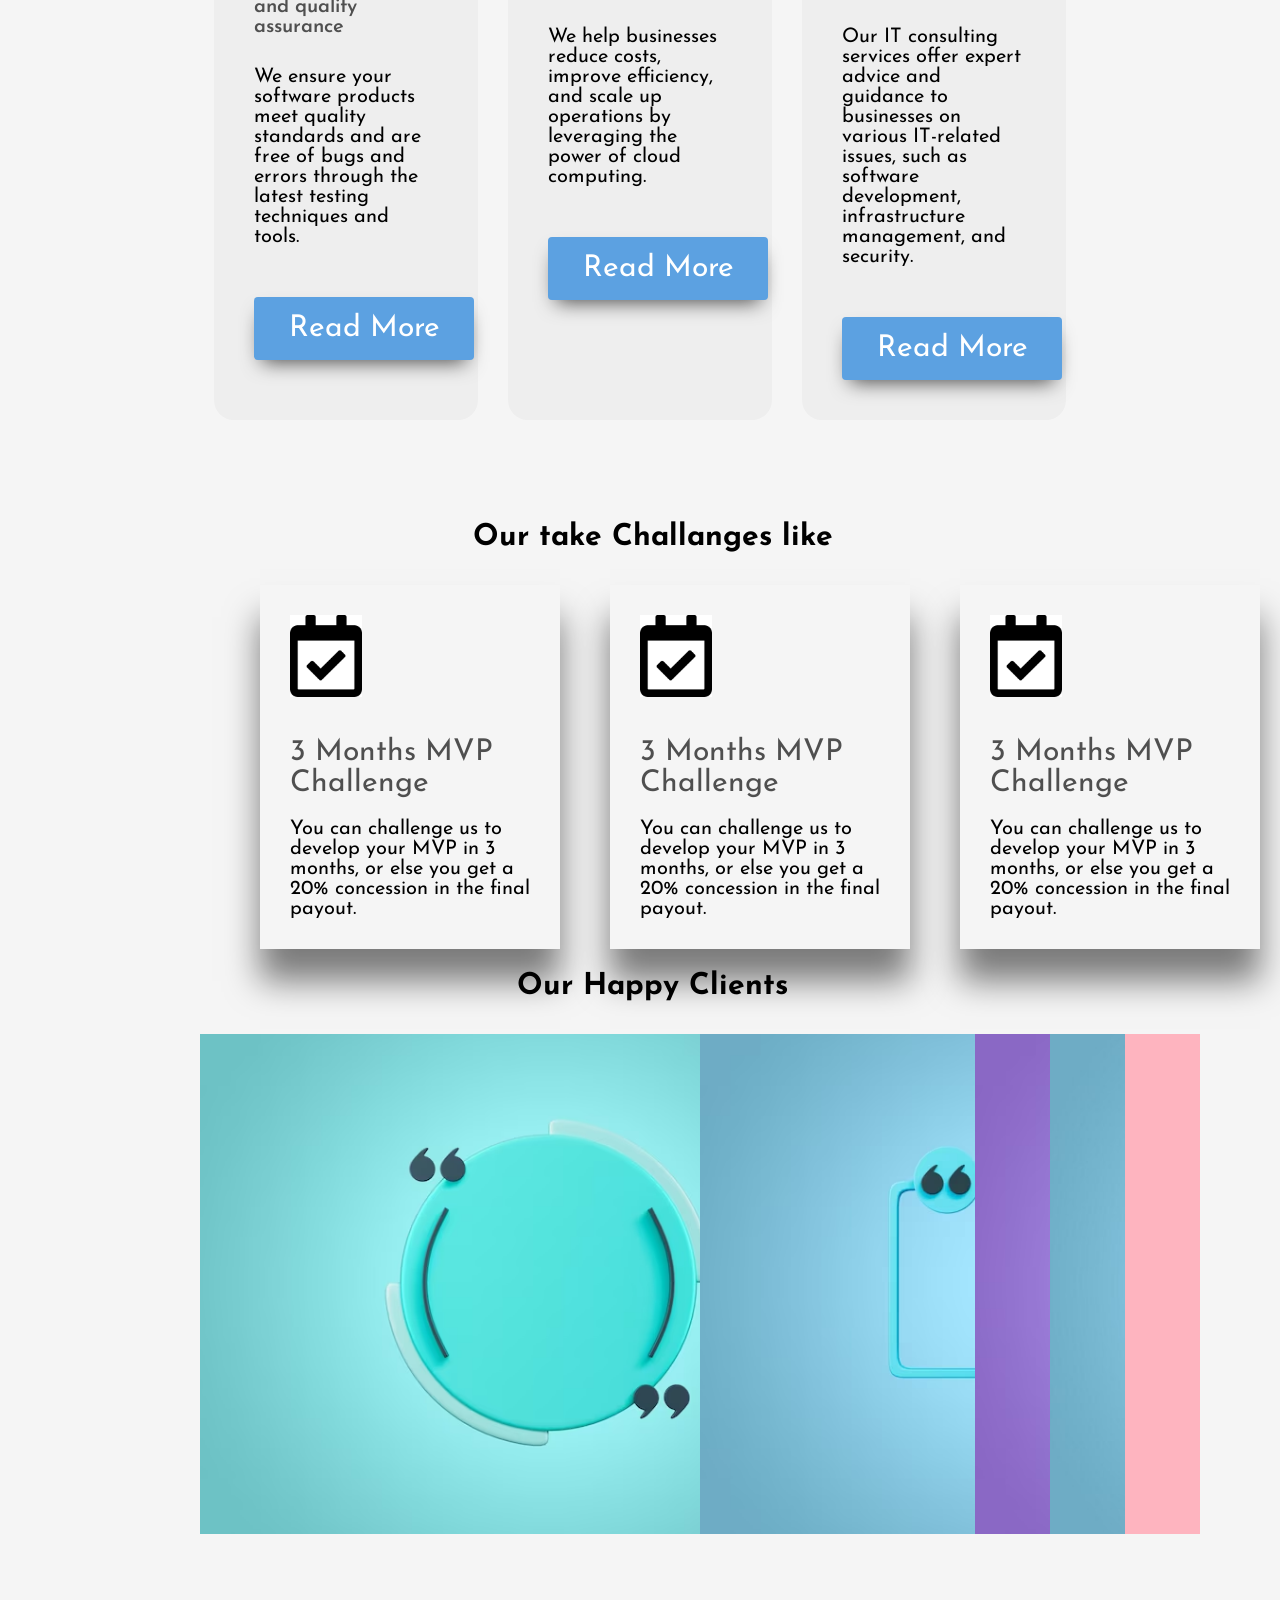
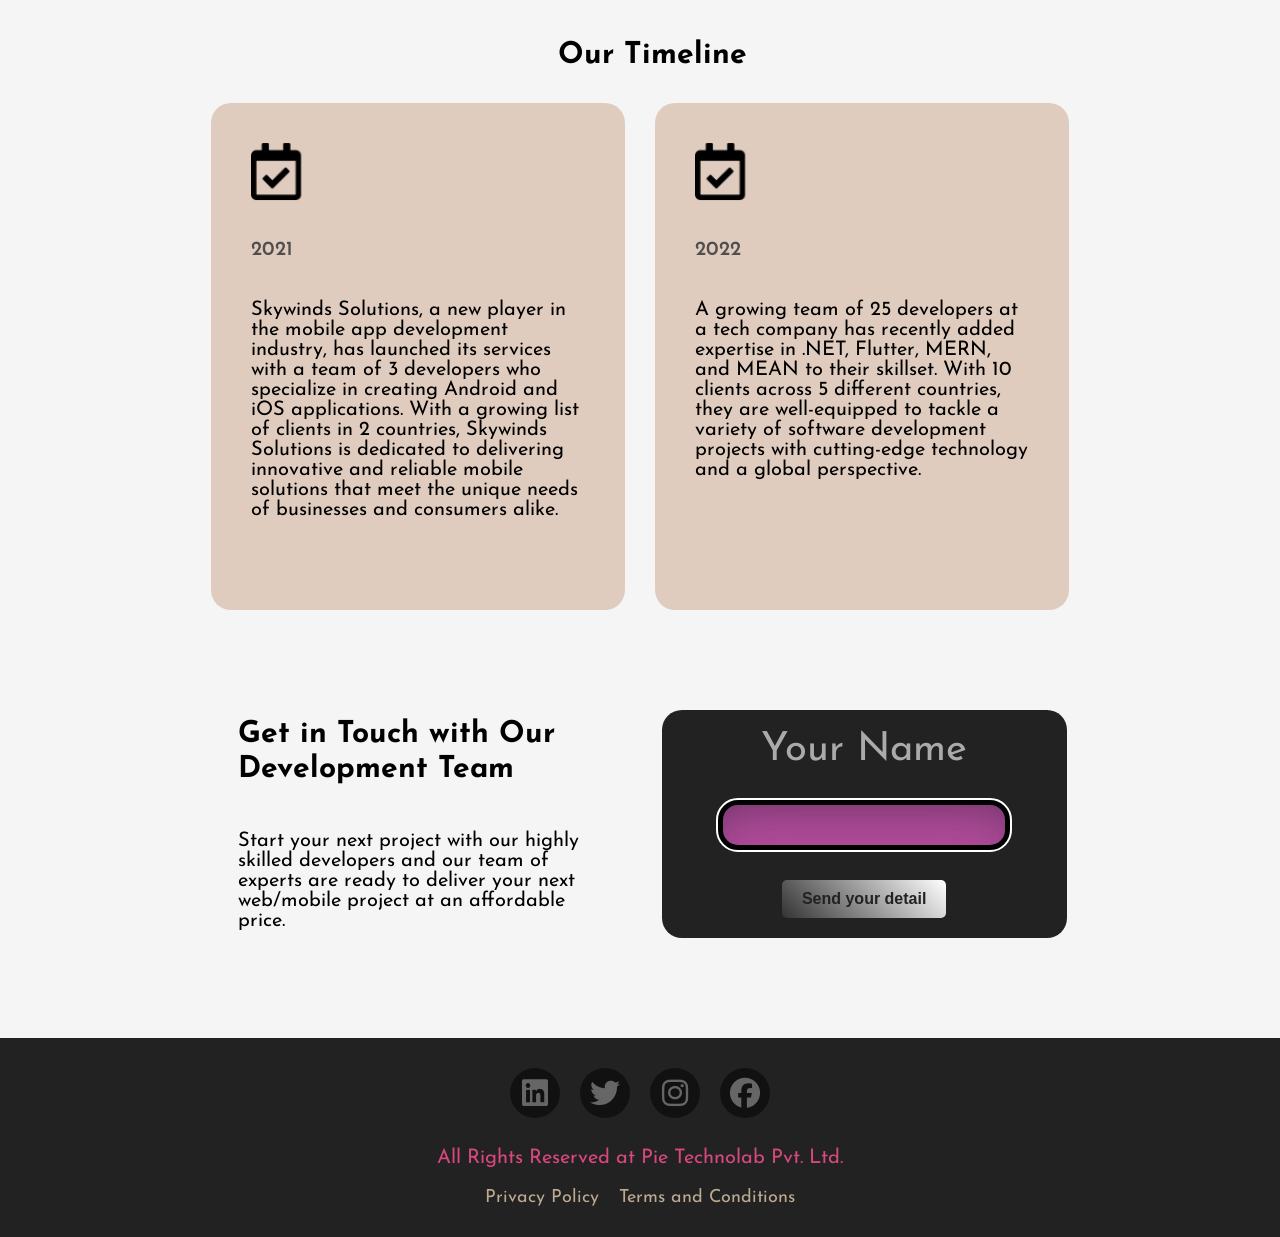
==== commit 2d08d637: "pie-technolab" ====
--- a/01project/index.html
+++ b/01project/index.html
@@ -11,6 +11,7 @@
       integrity="sha384-T3c6CoIi6uLrA9TneNEoa7RxnatzjcDSCmG1MXxSR1GAsXEV/Dwwykc2MPK8M2HN"
       crossorigin="anonymous"
     /> -->
+    <link rel="icon" href="../01project/image/favicon.png" />
     <link rel="preconnect" href="https://fonts.googleapis.com" />
     <link rel="preconnect" href="https://fonts.gstatic.com" crossorigin />
     <link
@@ -33,7 +34,7 @@
   <body>
     <nav class="nav-bar">
       <div>
-        <a href=""
+        <a href="index.html"
           ><img
             src="../01project/image/pie-technolabs-high-resolution-logo-transparent (1).png"
             alt=""
--- a/01project/style.css
+++ b/01project/style.css
@@ -32,10 +32,6 @@
   list-style-type: none;
   gap: 40px;
 }
-/* .div-ul a {
-  width: 100px;
-  display: inline-block;
-} */
 ul li a {
   text-decoration: none;
   color: black;
@@ -67,6 +63,7 @@
 }
 .banner-1 {
   width: 100%;
+  mix-blend-mode: multiply;
 }
 h1 {
   font-size: 39px;
